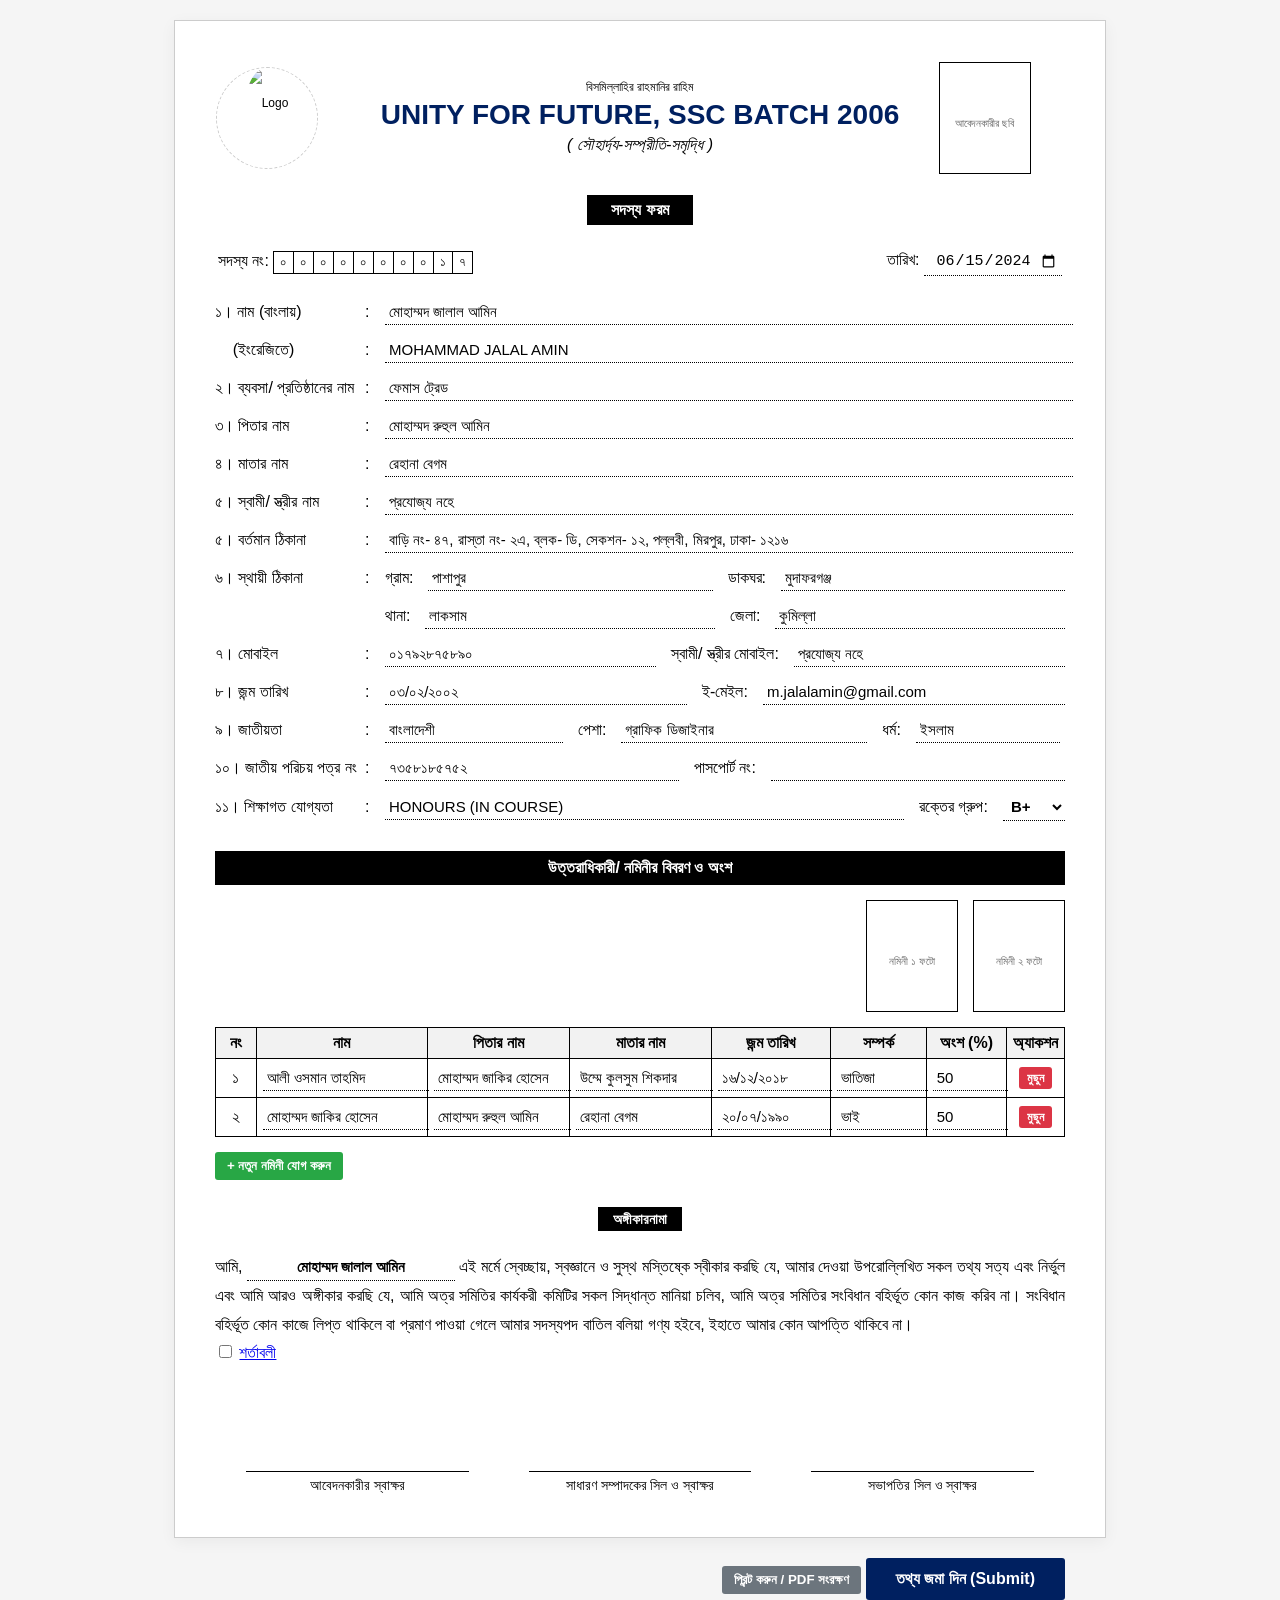
==== index.html @ dff91b2a "Image file Name update" ====
<!DOCTYPE html>
<html lang="bn">
<head>
    <meta charset="UTF-8">
    <meta name="viewport" content="width=device-width, initial-scale=1.0">
    <title>Membership Form - UNITY FOR FUTURE, SSC BATCH 2006</title>
    <style>
        :root {
            --primary-color: #002060;
            --border-color: #000;
        }
        body {
            font-family: 'Segoe UI', Arial, sans-serif;
            margin: 0;
            padding: 20px;
            background-color: #f5f5f5;
        }
        .form-container {
            max-width: 850px;
            margin: 0 auto;
            background: #fff;
            border: 1px solid #ccc;
            padding: 40px;
            box-shadow: 0 4px 15px rgba(0,0,0,0.05);
        }
        .header-table {
            width: 100%;
            border-collapse: collapse;
        }
        .title-area {
            text-align: center;
        }
        .title-area h1 {
            color: var(--primary-color);
            margin: 5px 0;
            font-size: 28px;
        }
        .form-title-container {
            text-align: center;
            margin: 20px 0;
        }
        .form-title {
            background-color: #000;
            color: #fff;
            padding: 6px 24px;
            font-weight: bold;
            display: inline-block;
        }
        .meta-table {
            width: 100%;
            margin-bottom: 20px;
        }
        .digit-box {
            border: 1px solid #000;
            padding: 3px 6px;
            margin-right: -1px;
            display: inline-block;
            font-family: monospace;
        }
        .form-grid {
            display: grid;
            grid-template-columns: 150px 20px 1fr;
            gap: 12px 0;
            align-items: center;
            margin-bottom: 20px;
        }
        .form-grid.sub-row {
            grid-template-columns: 1fr;
        }
        .inline-group {
            display: flex;
            gap: 15px;
            align-items: center;
            width: 100%;
        }
        .inline-group label {
            white-space: nowrap;
        }
        input[type="text"], input[type="email"], input[type="date"], input[type="number"], select {
            width: 100%;
            border: none;
            border-bottom: 1px dotted #000;
            padding: 4px;
            background: transparent;
            font-size: 15px;
            outline: none;
        }
        input[type="text"]:focus {
            border-bottom-style: solid;
            background-color: #fafafa;
        }
        .section-divider {
            background-color: #000;
            color: #fff;
            text-align: center;
            font-weight: bold;
            padding: 8px;
            margin: 30px 0 15px 0;
        }
        .photo-upload-container {
            display: flex;
            justify-content: flex-end;
            gap: 15px;
            margin-bottom: 15px;
        }
        .photo-box-wrapper {
            position: relative;
            width: 90px;
            height: 110px;
            border: 1px solid #000;
            text-align: center;
            cursor: pointer;
            overflow: hidden;
        }
        .photo-box-wrapper img {
            width: 100%;
            height: 100%;
            object-fit: cover;
            display: none;
        }
        .photo-box-wrapper span {
            font-size: 11px;
            display: flex;
            align-items: center;
            justify-content: center;
            height: 100%;
            padding: 5px;
            color: #666;
        }
        .photo-box-wrapper input[type="file"] {
            position: absolute;
            top: 0; left: 0; opacity: 0;
            width: 100%; height: 100%;
            cursor: pointer;
        }
        .nominee-table {
            width: 100%;
            border-collapse: collapse;
            margin-bottom: 15px;
        }
        .nominee-table th, .nominee-table td {
            border: 1px solid #000;
            padding: 6px;
            text-align: center;
        }
        .nominee-table th { background-color: #f2f2f2; }
        .btn {
            background-color: #28a745;
            color: white;
            border: none;
            padding: 6px 12px;
            cursor: pointer;
            font-weight: bold;
            border-radius: 3px;
        }
        .btn-danger { background-color: #dc3545; padding: 4px 8px; font-size: 12px;}
        .declaration-box {
            text-align: justify;
            line-height: 1.8;
            margin: 25px 0 60px 0;
        }
        .signature-table {
            width: 100%;
        }
        .signature-table td {
            width: 33.33%;
            text-align: center;
            font-size: 14px;
        }
        .sig-line {
            border-top: 1px solid #000;
            width: 80%;
            margin: 40px auto 5px auto;
        }
        
        /* Form Action Panel styling */
        .actions-panel {
            max-width: 850px;
            margin: 20px auto 0 auto;
            text-align: right;
        }
        .btn-submit {
            background-color: var(--primary-color);
            padding: 12px 30px;
            font-size: 16px;
        }

        /* PRINT STYLES - Crucial for clean hardcopies */
        @media print {
            body { background: #fff; padding: 0; }
            .form-container { border: none; box-shadow: none; padding: 0; }
            .btn, .actions-panel, .btn-danger { display: none !important; }
            .nominee-table th:last-child, .nominee-table td:last-child { 
                display: none; /* Hides action columns during print */
            }
            input::placeholder { color: transparent; }
        }
    </style>
</head>
<body>

<form id="associationForm" onsubmit="return validateForm(event)">
    <div class="form-container">
        <table class="header-table">
            <tr>
                <td style="width:15%">
                    <div style="width: 100px; height: 100px; border-radius: 50%; border: 1px dashed #ccc; text-align: center; line-height: 70px; font-size: 12px;">
						<img style="width:100%; height:100%; border-radius:50%;" alt="Logo" src="https://github.com/whoisjakir/UFF-SSC-BATCH-2006/blob/gh-pages/image/logo.png" />
					</div>
                </td>
                <td class="title-area">
                    <div style="font-size: 12px;">বিসমিল্লাহির রাহমানির রাহিম</div>
                    <h1>UNITY FOR FUTURE, SSC BATCH 2006</h1>
                    <p style="margin:2px 0; font-style:italic;">( সৌহার্দ্য-সম্প্রীতি-সমৃদ্ধি )</p>
                </td>
                <td style="width:15%; text-align:right;">
                    <div class="photo-box-wrapper">
                        <span>আবেদনকারীর ছবি</span>
                        <img id="applicantPreview">
                        <input type="file" accept="image/*" onchange="previewImage(this, 'applicantPreview')">
                    </div>
                </td>
            </tr>
        </table>

        <div class="form-title-container"><div class="form-title">সদস্য ফরম</div></div>

        <table class="meta-table">
            <tr>
                <td>
                    সদস্য নং: 
                    <span class="digit-box">০</span><span class="digit-box">০</span><span class="digit-box">০</span><span class="digit-box">০</span><span class="digit-box">০</span><span class="digit-box">০</span><span class="digit-box">০</span><span class="digit-box">০</span><span class="digit-box">১</span><span class="digit-box">৭</span>
                </td>
                <td style="text-align: right;">
                    তারিখ: <input type="date" value="2024-06-15" style="width:130px; text-align:center;">
                </td>
            </tr>
        </table>

        <div class="form-grid">
            <div>১। নাম (বাংলায়)</div><div>:</div><div><input type="text" value="মোহাম্মদ জালাল আমিন"></div>
            <div>&nbsp;&nbsp;&nbsp;&nbsp;(ইংরেজিতে)</div><div>:</div><div><input type="text" value="MOHAMMAD JALAL AMIN" style="text-transform: uppercase;"></div>
            <div>২। ব্যবসা/ প্রতিষ্ঠানের নাম</div><div>:</div><div><input type="text" value="ফেমাস ট্রেড"></div>
            <div>৩। পিতার নাম</div><div>:</div><div><input type="text" value="মোহাম্মদ রুহুল আমিন"></div>
            <div>৪। মাতার নাম</div><div>:</div><div><input type="text" value="রেহানা বেগম"></div>
            <div>৫। স্বামী/ স্ত্রীর নাম</div><div>:</div><div><input type="text" value="প্রযোজ্য নহে"></div>
            <div>৫। বর্তমান ঠিকানা</div><div>:</div><div><input type="text" value="বাড়ি নং- ৪৭, রাস্তা নং- ২এ, ব্লক- ডি, সেকশন- ১২, পল্লবী, মিরপুর, ঢাকা- ১২১৬"></div>
            
            <div>৬। স্থায়ী ঠিকানা</div><div>:</div>
            <div class="inline-group">
                <label>গ্রাম:</label><input type="text" value="পাশাপুর">
                <label>ডাকঘর:</label><input type="text" value="মুদাফরগঞ্জ">
            </div>
            <div></div><div></div>
            <div class="inline-group">
                <label>থানা:</label><input type="text" value="লাকসাম">
                <label>জেলা:</label><input type="text" value="কুমিল্লা">
            </div>

            <div>৭। মোবাইল</div><div>:</div>
            <div class="inline-group">
                <input type="text" value="০১৭৯২৮৭৫৮৯০">
                <label style="white-space:nowrap;">স্বামী/ স্ত্রীর মোবাইল:</label><input type="text" value="প্রযোজ্য নহে">
            </div>

            <div>৮। জন্ম তারিখ</div><div>:</div>
            <div class="inline-group">
                <input type="text" value="০৩/০২/২০০২">
                <label>ই-মেইল:</label><input type="email" value="m.jalalamin@gmail.com">
            </div>

            <div>৯। জাতীয়তা</div><div>:</div>
            <div class="inline-group">
                <input type="text" value="বাংলাদেশী" style="width:25%">
                <label>পেশা:</label><input type="text" value="গ্রাফিক ডিজাইনার" style="width:35%">
                <label>ধর্ম:</label><input type="text" value="ইসলাম" style="width:20%">
            </div>

            <div>১০। জাতীয় পরিচয় পত্র নং</div><div>:</div>
            <div class="inline-group">
                <input type="text" value="৭৩৫৮১৮৫৭৫২">
                <label>পাসপোর্ট নং:</label><input type="text">
            </div>

            <div>১১। শিক্ষাগত যোগ্যতা</div><div>:</div>
            <div class="inline-group">
                <input type="text" value="HONOURS (IN COURSE)">
                <label style="white-space:nowrap;">রক্তের গ্রুপ:</label>
                <select style="width:80px; font-weight:bold;">
                    <option>B+</option>
                    <option>A+</option>
                    <option>A-</option>
                    <option>B-</option>
                    <option>O+</option>
                    <option>O-</option>
                    <option>AB+</option>
                    <option>AB-</option>
                </select>
            </div>
        </div>

        <div class="section-divider">উত্তরাধিকারী/ নমিনীর বিবরণ ও অংশ</div>

        <div class="photo-upload-container" id="nomineePhotoContainer">
            <div class="photo-box-wrapper" id="p-box-0">
                <span>নমিনী ১ ফটো</span>
                <img id="nomImg-0">
                <input type="file" accept="image/*" onchange="previewImage(this, 'nomImg-0')">
            </div>
            <div class="photo-box-wrapper" id="p-box-1">
                <span>নমিনী ২ ফটো</span>
                <img id="nomImg-1">
                <input type="file" accept="image/*" onchange="previewImage(this, 'nomImg-1')">
            </div>
        </div>

        <table class="nominee-table" id="nomineeTable">
            <thead>
                <tr>
                    <th style="width: 5%">নং</th>
                    <th style="width: 22%">নাম</th>
                    <th style="width: 18%">পিতার নাম</th>
                    <th style="width: 18%">মাতার নাম</th>
                    <th style="width: 15%">জন্ম তারিখ</th>
                    <th style="width: 12%">সম্পর্ক</th>
                    <th style="width: 10%">অংশ (%)</th>
                    <th class="actions-panel-cell" style="width: 5%">অ্যাকশন</th>
                </tr>
            </thead>
            <tbody id="nomineeTableBody">
                <tr>
                    <td>১</td>
                    <td><input type="text" value="আলী ওসমান তাহমিদ"></td>
                    <td><input type="text" value="মোহাম্মদ জাকির হোসেন"></td>
                    <td><input type="text" value="উম্মে কুলসুম শিকদার"></td>
                    <td><input type="text" value="১৬/১২/২০১৮"></td>
                    <td><input type="text" value="ভাতিজা"></td>
                    <td><input type="number" class="share-input" value="50" min="1" max="100"></td>
                    <td><button type="button" class="btn btn-danger" onclick="deleteRow(this, 0)">মুছুন</button></td>
                </tr>
                <tr>
                    <td>২</td>
                    <td><input type="text" value="মোহাম্মদ জাকির হোসেন"></td>
                    <td><input type="text" value="মোহাম্মদ রুহুল আমিন"></td>
                    <td><input type="text" value="রেহানা বেগম"></td>
                    <td><input type="text" value="২০/০৭/১৯৯০"></td>
                    <td><input type="text" value="ভাই"></td>
                    <td><input type="number" class="share-input" value="50" min="1" max="100"></td>
                    <td><button type="button" class="btn btn-danger" onclick="deleteRow(this, 1)">মুছুন</button></td>
                </tr>
            </tbody>
        </table>
        
        <button type="button" class="btn" onclick="addNomineeRow()">+ নতুন নমিনী যোগ করুন</button>

        <div style="text-align: center; margin: 30px 0 10px 0;">
            <span style="background-color: #000; color: #fff; padding: 4px 15px; font-weight: bold; font-size: 14px;">অঙ্গীকারনামা</span>
        </div>
        
        <div class="declaration-box">
            আমি, <input type="text" id="declarantName" value="মোহাম্মদ জালাল আমিন" style="width:200px; font-weight:bold; text-align:center;"> এই মর্মে স্বেচ্ছায়, স্বজ্ঞানে ও সুস্থ মস্তিষ্কে স্বীকার করছি যে, আমার দেওয়া উপরোল্লিখিত সকল তথ্য সত্য এবং নির্ভুল এবং আমি আরও অঙ্গীকার করছি যে, আমি অত্র সমিতির কার্যকরী কমিটির সকল সিদ্ধান্ত মানিয়া চলিব, আমি অত্র সমিতির সংবিধান বহির্ভূত কোন কাজ করিব না। সংবিধান বহির্ভূত কোন কাজে লিপ্ত থাকিলে বা প্রমাণ পাওয়া গেলে আমার সদস্যপদ বাতিল বলিয়া গণ্য হইবে, ইহাতে আমার কোন আপত্তি থাকিবে না। <br/>
			<input type="checkbox" id="vehicle1" name="vehicle1" value="Bike">
			<label for="vehicle1"><a href="terms_and_conditions.html" target="_blank"> শর্তাবলী</a></label>
        </div>

        <table class="signature-table">
            <tr>
                <td>
                    <div class="sig-line"></div>
                    আবেদনকারীর স্বাক্ষর
                </td>
                <td>
                    <div class="sig-line"></div>
                    সাধারণ সম্পাদকের সিল ও স্বাক্ষর
                </td>
                <td>
                    <div class="sig-line"></div>
                    সভাপতির সিল ও স্বাক্ষর
                </td>
            </tr>
        </table>
    </div>

    <div class="actions-panel">
        <button type="button" class="btn" style="background:#6c757d;" onclick="window.print()">প্রিন্ট করুন / PDF সংরক্ষণ</button>
        <button type="submit" class="btn btn-submit">তথ্য জমা দিন (Submit)</button>
    </div>
</form>

<script>
    let nomineeCount = 2;

    // Image Upload Real-time Preview feature
    function previewImage(input, previewId) {
        const file = input.files[0];
        if (file) {
            const reader = new FileReader();
            reader.onload = function(e) {
                const img = document.getElementById(previewId);
                const span = input.parentElement.querySelector('span');
                img.src = e.target.result;
                img.style.display = 'block';
                if(span) span.style.display = 'none';
            }
            reader.readAsDataURL(file);
        }
    }

    // Dynamic addition of operational elements
    function addNomineeRow() {
        nomineeCount++;
        const index = nomineeCount - 1;
        
        // 1. Add table row entries
        const tbody = document.getElementById('nomineeTableBody');
        const tr = document.createElement('tr');
        tr.innerHTML = `
            <td>${nomineeCount}</td>
            <td><input type="text" placeholder="নাম"></td>
            <td><input type="text" placeholder="পিতার নাম"></td>
            <td><input type="text" placeholder="মাতার নাম"></td>
            <td><input type="text" placeholder="দিন/মাস/বছর"></td>
            <td><input type="text" placeholder="সম্পর্ক"></td>
            <td><input type="number" class="share-input" value="0" min="1" max="100"></td>
            <td><button type="button" class="btn btn-danger" onclick="deleteRow(this, ${index})">মুছুন</button></td>
        `;
        tbody.appendChild(tr);

        // 2. Add structural Photo Slot concurrently
        const photoContainer = document.getElementById('nomineePhotoContainer');
        const pBox = document.createElement('div');
        pBox.className = 'photo-box-wrapper';
        pBox.id = `p-box-${index}`;
        pBox.innerHTML = `
            <span>নমিনী ${nomineeCount} ফটো</span>
            <img id="nomImg-${index}">
            <input type="file" accept="image/*" onchange="previewImage(this, 'nomImg-${index}')">
        `;
        photoContainer.appendChild(pBox);
        reindexRows();
    }

    // Row deletion configuration
    function deleteRow(btn, index) {
        const row = btn.closest('tr');
        row.remove();
        
        const pBox = document.getElementById(`p-box-${index}`);
        if(pBox) pBox.remove();
        
        reindexRows();
    }

    // Re-indexing sequence counters to adjust dynamic layouts smoothly
    function reindexRows() {
        const rows = document.querySelectorAll('#nomineeTableBody tr');
        nomineeCount = rows.length;
        
        rows.forEach((row, i) => {
            row.cells[0].innerText = (i + 1);
            // Re-sync label tags inside photo blocks safely 
            const existingPBox = document.querySelectorAll('#nomineePhotoContainer .photo-box-wrapper')[i];
            if(existingPBox && existingPBox.querySelector('span')) {
                const imgVisible = existingPBox.querySelector('img').style.display === 'block';
                if(!imgVisible) {
                    existingPBox.querySelector('span').innerText = `নমিনী ${i + 1} ফটো`;
                }
            }
        });
    }

    // Total share volume assertion handling logic
    function validateForm(e) {
        e.preventDefault();
        const shareInputs = document.querySelectorAll('.share-input');
        let totalShare = 0;
        
        shareInputs.forEach(input => {
            totalShare += parseFloat(input.value || 0);
        });

        if (totalShare !== 100) {
            alert(`ভুল হিসাব! নমিনীদের মোট অংশের পরিমাণ ১০০% হতে হবে। আপনার বর্তমান ইনপুট মোট: ${totalShare}%`);
            return false;
        }

        alert("সফলভাবে ফর্ম যাচাই করা হয়েছে! আপনার ডাটাবেজ প্রসেসিং এর জন্য প্রস্তুত।");
        return true;
    }
</script>

</body>
</html>
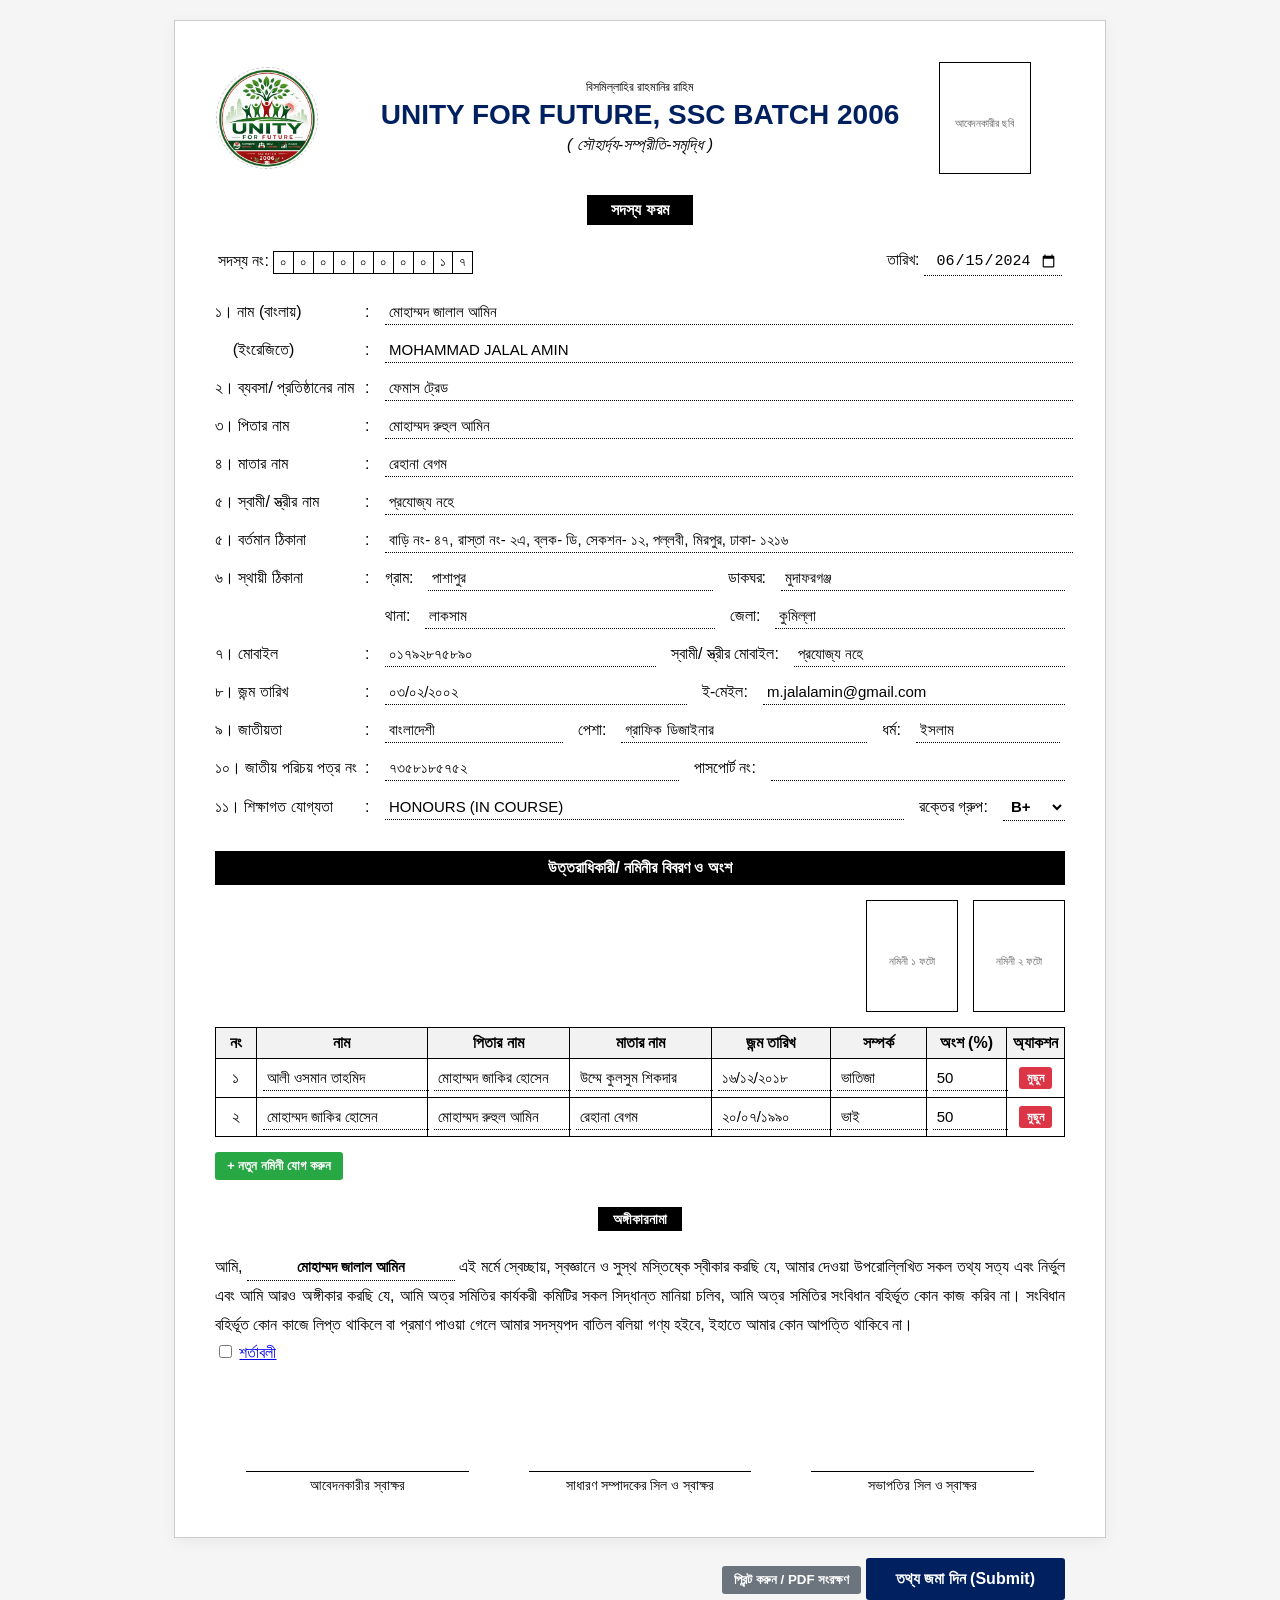
==== commit 57b92dfd: "Image file Name update" ====
--- a/index.html
+++ b/index.html
@@ -205,7 +205,7 @@
             <tr>
                 <td style="width:15%">
                     <div style="width: 100px; height: 100px; border-radius: 50%; border: 1px dashed #ccc; text-align: center; line-height: 70px; font-size: 12px;">
-						<img style="width:100%; height:100%; border-radius:50%;" alt="Logo" src="https://github.com/whoisjakir/UFF-SSC-BATCH-2006/blob/gh-pages/image/logo.png" />
+						<img style="width:100%; height:100%; border-radius:50%;" alt="Logo" src="/image/logo.png" />
 					</div>
                 </td>
                 <td class="title-area">
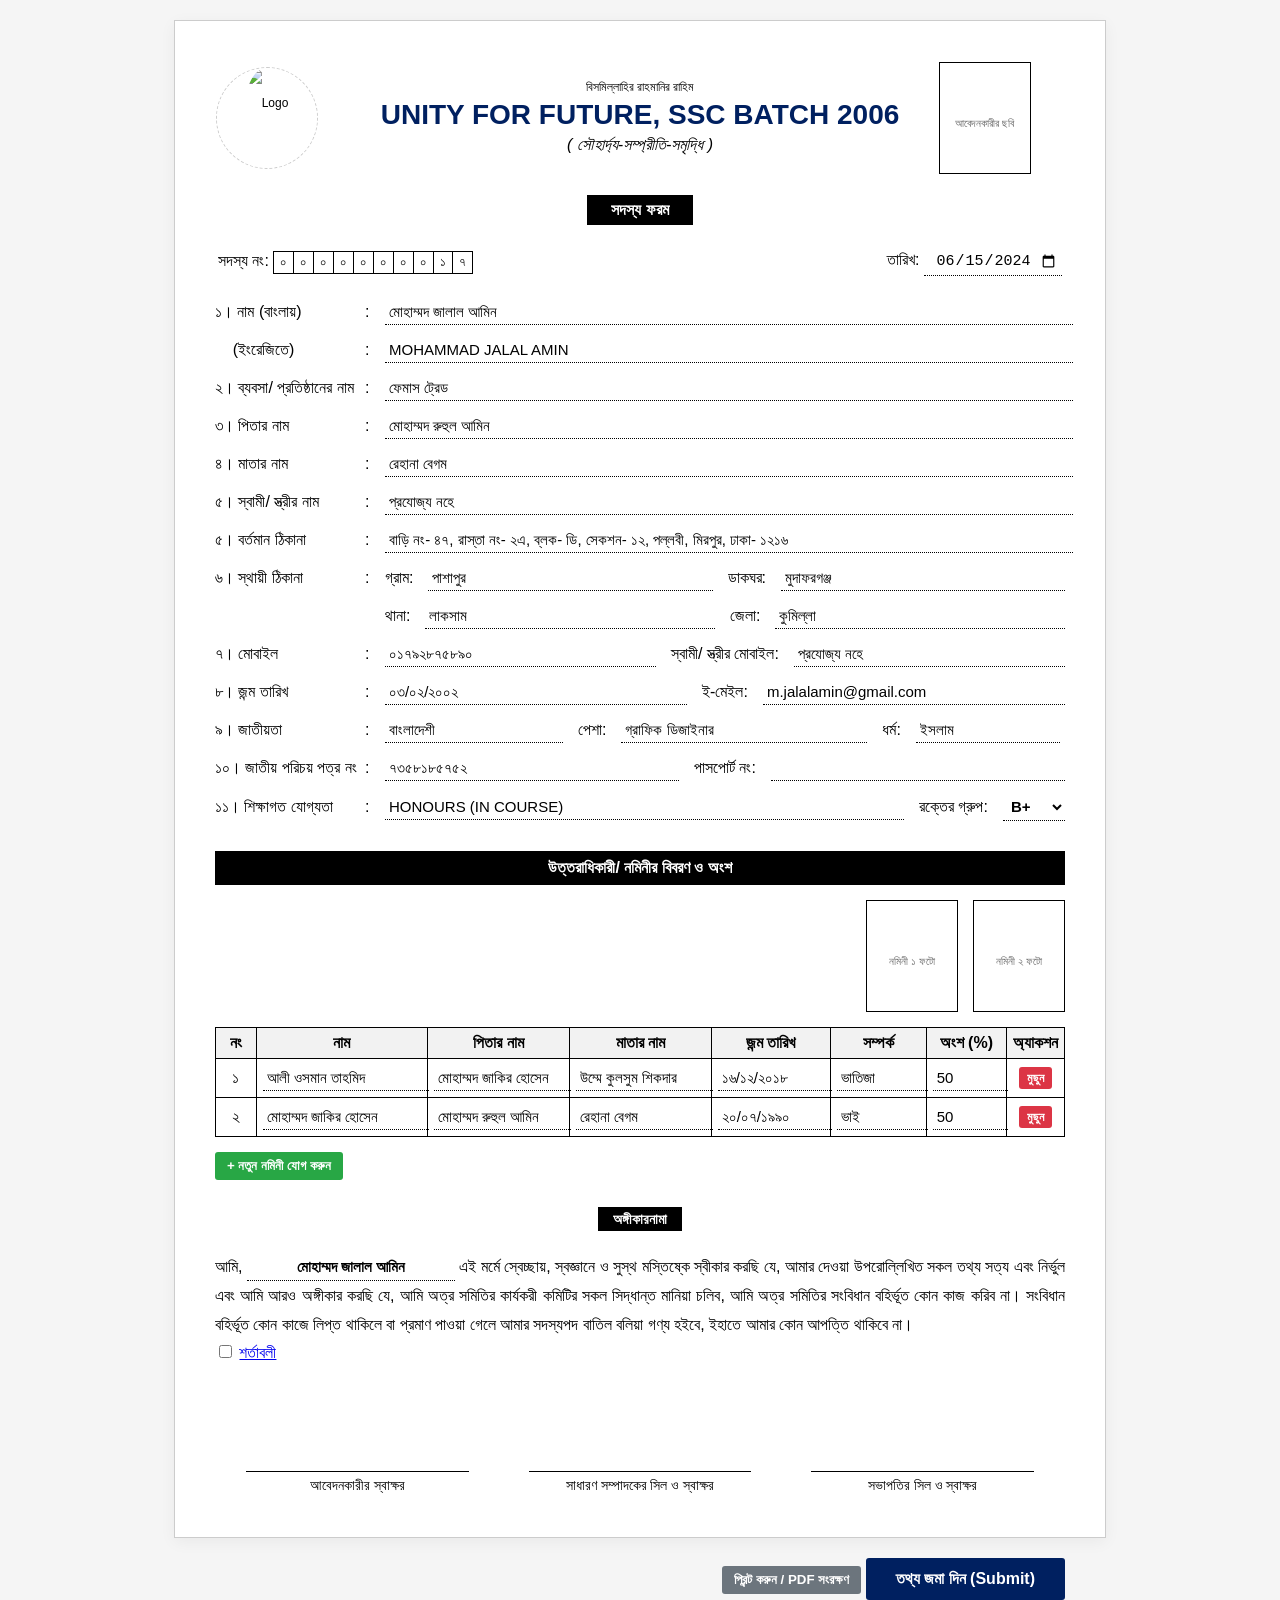
==== commit 68a2e789: "Image file Name update" ====
--- a/index.html
+++ b/index.html
@@ -205,7 +205,7 @@
             <tr>
                 <td style="width:15%">
                     <div style="width: 100px; height: 100px; border-radius: 50%; border: 1px dashed #ccc; text-align: center; line-height: 70px; font-size: 12px;">
-						<img style="width:100%; height:100%; border-radius:50%;" alt="Logo" src="/image/logo.png" />
+						<img style="width:100%; height:100%; border-radius:50%;" alt="Logo" src="https://raw.githubusercontent.com/whoisjakir/UFF-SSC-BATCH-2006/refs/heads/gh-pages/image/logo.png" />
 					</div>
                 </td>
                 <td class="title-area">
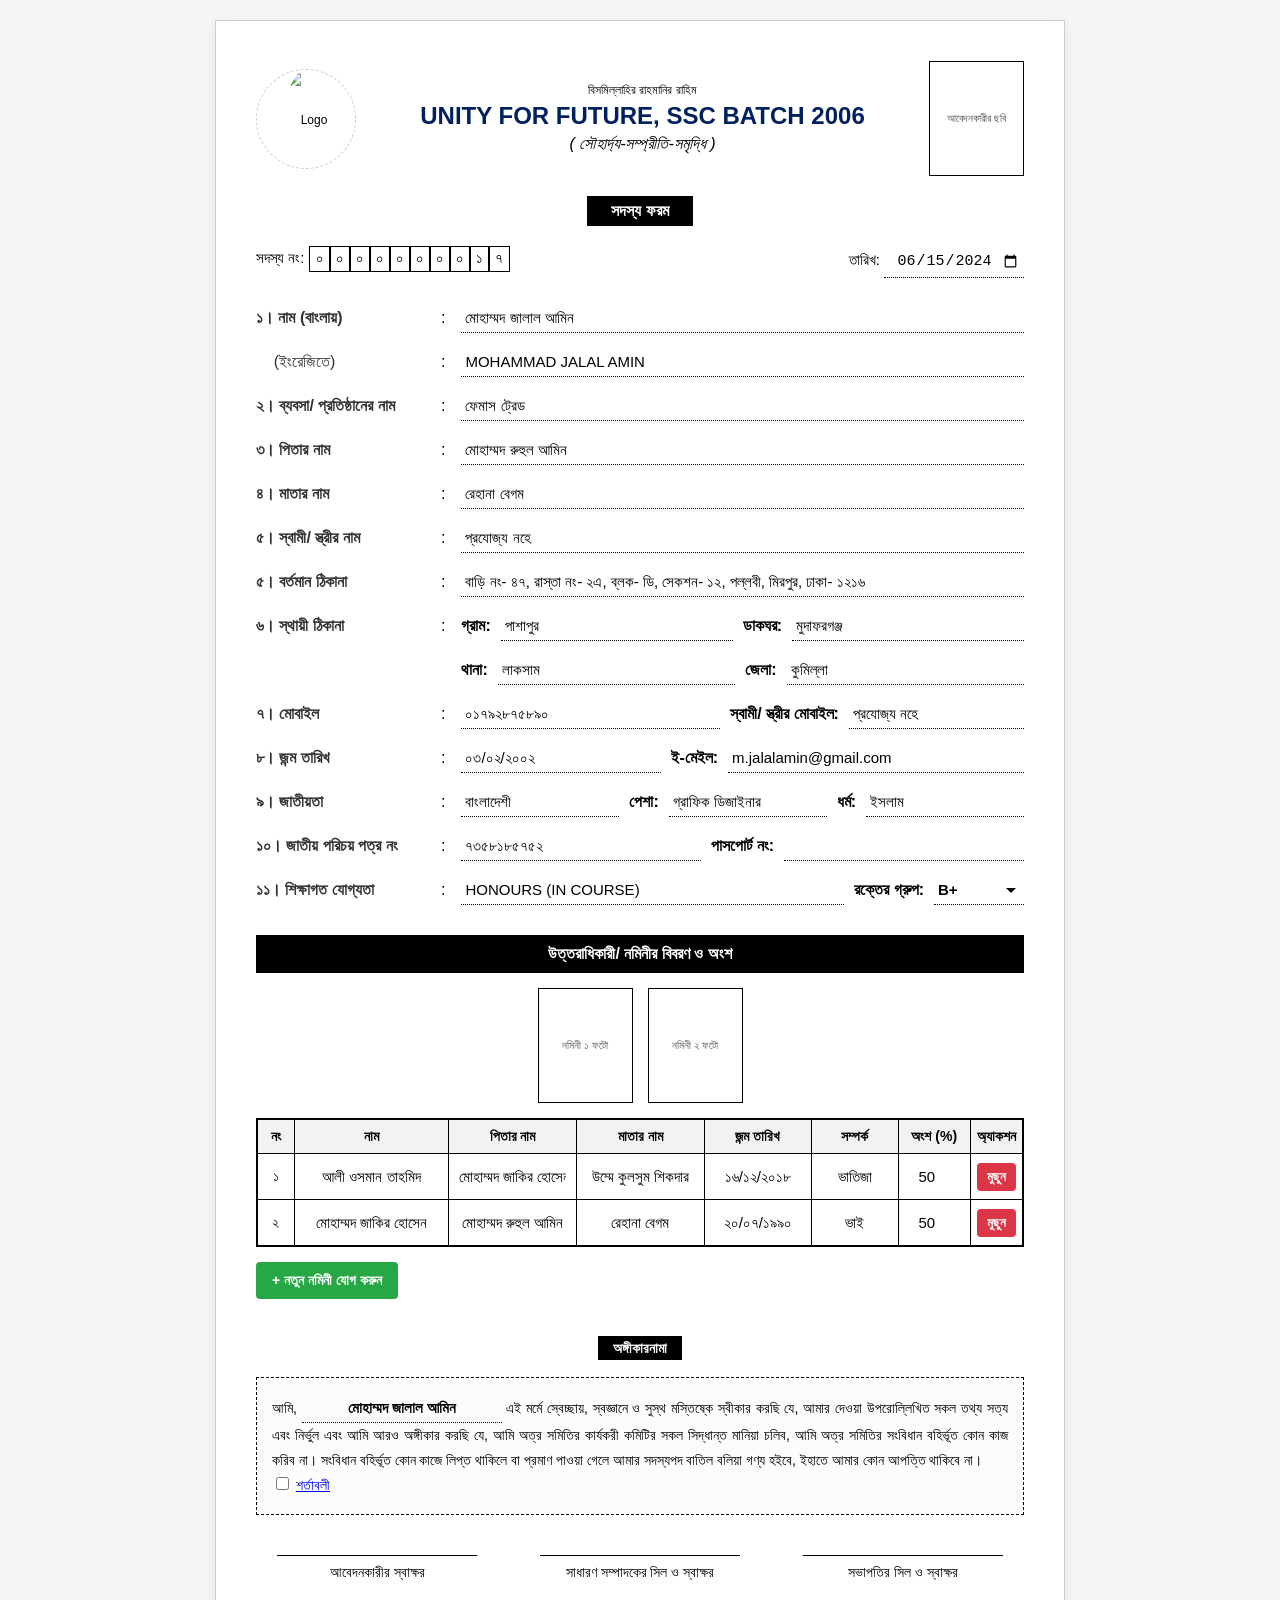
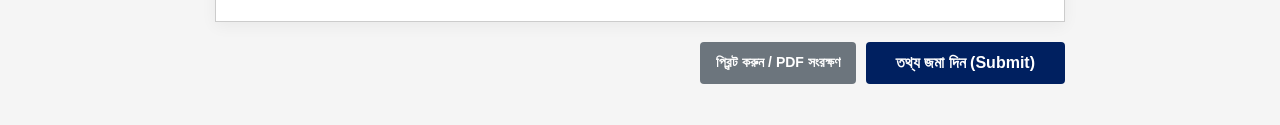
==== commit 7c94c0b3: "Update print statement from 'Hello' to 'Goodbye'" ====
--- a/index.html
+++ b/index.html
@@ -4,298 +4,148 @@
     <meta charset="UTF-8">
     <meta name="viewport" content="width=device-width, initial-scale=1.0">
     <title>Membership Form - UNITY FOR FUTURE, SSC BATCH 2006</title>
-    <style>
-        :root {
-            --primary-color: #002060;
-            --border-color: #000;
-        }
-        body {
-            font-family: 'Segoe UI', Arial, sans-serif;
-            margin: 0;
-            padding: 20px;
-            background-color: #f5f5f5;
-        }
-        .form-container {
-            max-width: 850px;
-            margin: 0 auto;
-            background: #fff;
-            border: 1px solid #ccc;
-            padding: 40px;
-            box-shadow: 0 4px 15px rgba(0,0,0,0.05);
-        }
-        .header-table {
-            width: 100%;
-            border-collapse: collapse;
-        }
-        .title-area {
-            text-align: center;
-        }
-        .title-area h1 {
-            color: var(--primary-color);
-            margin: 5px 0;
-            font-size: 28px;
-        }
-        .form-title-container {
-            text-align: center;
-            margin: 20px 0;
-        }
-        .form-title {
-            background-color: #000;
-            color: #fff;
-            padding: 6px 24px;
-            font-weight: bold;
-            display: inline-block;
-        }
-        .meta-table {
-            width: 100%;
-            margin-bottom: 20px;
-        }
-        .digit-box {
-            border: 1px solid #000;
-            padding: 3px 6px;
-            margin-right: -1px;
-            display: inline-block;
-            font-family: monospace;
-        }
-        .form-grid {
-            display: grid;
-            grid-template-columns: 150px 20px 1fr;
-            gap: 12px 0;
-            align-items: center;
-            margin-bottom: 20px;
-        }
-        .form-grid.sub-row {
-            grid-template-columns: 1fr;
-        }
-        .inline-group {
-            display: flex;
-            gap: 15px;
-            align-items: center;
-            width: 100%;
-        }
-        .inline-group label {
-            white-space: nowrap;
-        }
-        input[type="text"], input[type="email"], input[type="date"], input[type="number"], select {
-            width: 100%;
-            border: none;
-            border-bottom: 1px dotted #000;
-            padding: 4px;
-            background: transparent;
-            font-size: 15px;
-            outline: none;
-        }
-        input[type="text"]:focus {
-            border-bottom-style: solid;
-            background-color: #fafafa;
-        }
-        .section-divider {
-            background-color: #000;
-            color: #fff;
-            text-align: center;
-            font-weight: bold;
-            padding: 8px;
-            margin: 30px 0 15px 0;
-        }
-        .photo-upload-container {
-            display: flex;
-            justify-content: flex-end;
-            gap: 15px;
-            margin-bottom: 15px;
-        }
-        .photo-box-wrapper {
-            position: relative;
-            width: 90px;
-            height: 110px;
-            border: 1px solid #000;
-            text-align: center;
-            cursor: pointer;
-            overflow: hidden;
-        }
-        .photo-box-wrapper img {
-            width: 100%;
-            height: 100%;
-            object-fit: cover;
-            display: none;
-        }
-        .photo-box-wrapper span {
-            font-size: 11px;
-            display: flex;
-            align-items: center;
-            justify-content: center;
-            height: 100%;
-            padding: 5px;
-            color: #666;
-        }
-        .photo-box-wrapper input[type="file"] {
-            position: absolute;
-            top: 0; left: 0; opacity: 0;
-            width: 100%; height: 100%;
-            cursor: pointer;
-        }
-        .nominee-table {
-            width: 100%;
-            border-collapse: collapse;
-            margin-bottom: 15px;
-        }
-        .nominee-table th, .nominee-table td {
-            border: 1px solid #000;
-            padding: 6px;
-            text-align: center;
-        }
-        .nominee-table th { background-color: #f2f2f2; }
-        .btn {
-            background-color: #28a745;
-            color: white;
-            border: none;
-            padding: 6px 12px;
-            cursor: pointer;
-            font-weight: bold;
-            border-radius: 3px;
-        }
-        .btn-danger { background-color: #dc3545; padding: 4px 8px; font-size: 12px;}
-        .declaration-box {
-            text-align: justify;
-            line-height: 1.8;
-            margin: 25px 0 60px 0;
-        }
-        .signature-table {
-            width: 100%;
-        }
-        .signature-table td {
-            width: 33.33%;
-            text-align: center;
-            font-size: 14px;
-        }
-        .sig-line {
-            border-top: 1px solid #000;
-            width: 80%;
-            margin: 40px auto 5px auto;
-        }
-        
-        /* Form Action Panel styling */
-        .actions-panel {
-            max-width: 850px;
-            margin: 20px auto 0 auto;
-            text-align: right;
-        }
-        .btn-submit {
-            background-color: var(--primary-color);
-            padding: 12px 30px;
-            font-size: 16px;
-        }
-
-        /* PRINT STYLES - Crucial for clean hardcopies */
-        @media print {
-            body { background: #fff; padding: 0; }
-            .form-container { border: none; box-shadow: none; padding: 0; }
-            .btn, .actions-panel, .btn-danger { display: none !important; }
-            .nominee-table th:last-child, .nominee-table td:last-child { 
-                display: none; /* Hides action columns during print */
-            }
-            input::placeholder { color: transparent; }
-        }
-    </style>
+	<link rel="stylesheet" href="css/style.css">
 </head>
 <body>
 
 <form id="associationForm" onsubmit="return validateForm(event)">
     <div class="form-container">
-        <table class="header-table">
-            <tr>
-                <td style="width:15%">
-                    <div style="width: 100px; height: 100px; border-radius: 50%; border: 1px dashed #ccc; text-align: center; line-height: 70px; font-size: 12px;">
-						<img style="width:100%; height:100%; border-radius:50%;" alt="Logo" src="https://raw.githubusercontent.com/whoisjakir/UFF-SSC-BATCH-2006/refs/heads/gh-pages/image/logo.png" />
-					</div>
-                </td>
-                <td class="title-area">
-                    <div style="font-size: 12px;">বিসমিল্লাহির রাহমানির রাহিম</div>
-                    <h1>UNITY FOR FUTURE, SSC BATCH 2006</h1>
-                    <p style="margin:2px 0; font-style:italic;">( সৌহার্দ্য-সম্প্রীতি-সমৃদ্ধি )</p>
-                </td>
-                <td style="width:15%; text-align:right;">
-                    <div class="photo-box-wrapper">
-                        <span>আবেদনকারীর ছবি</span>
-                        <img id="applicantPreview">
-                        <input type="file" accept="image/*" onchange="previewImage(this, 'applicantPreview')">
-                    </div>
-                </td>
-            </tr>
-        </table>
+        
+        <div class="header-wrapper">
+            <div style="width: 100px; height: 100px; border-radius: 50%; border: 1px dashed #ccc; text-align: center; line-height: 100px; font-size: 12px; margin: 0 auto;">
+				<img style="width:100%; height:100%; border-radius:50%;" alt="Logo" src="Image/logo.png" />
+			</div>
+            <div class="title-area">
+                <div style="font-size: 12px;">বিসমিল্লাহির রাহমানির রাহিম</div>
+                <h1>UNITY FOR FUTURE, SSC BATCH 2006</h1>
+                <p style="margin:2px 0; font-style:italic;">( সৌহার্দ্য-সম্প্রীতি-সমৃদ্ধি )</p>
+            </div>
+            <div class="photo-box-wrapper" style="margin: 0 auto;">
+                <span>আবেদনকারীর ছবি</span>
+                <img id="applicantPreview">
+                <input type="file" accept="image/*" onchange="previewImage(this, 'applicantPreview')">
+            </div>
+        </div>
 
         <div class="form-title-container"><div class="form-title">সদস্য ফরম</div></div>
 
-        <table class="meta-table">
-            <tr>
-                <td>
-                    সদস্য নং: 
-                    <span class="digit-box">০</span><span class="digit-box">০</span><span class="digit-box">০</span><span class="digit-box">০</span><span class="digit-box">০</span><span class="digit-box">০</span><span class="digit-box">০</span><span class="digit-box">০</span><span class="digit-box">১</span><span class="digit-box">৭</span>
-                </td>
-                <td style="text-align: right;">
-                    তারিখ: <input type="date" value="2024-06-15" style="width:130px; text-align:center;">
-                </td>
-            </tr>
-        </table>
-
-        <div class="form-grid">
-            <div>১। নাম (বাংলায়)</div><div>:</div><div><input type="text" value="মোহাম্মদ জালাল আমিন"></div>
-            <div>&nbsp;&nbsp;&nbsp;&nbsp;(ইংরেজিতে)</div><div>:</div><div><input type="text" value="MOHAMMAD JALAL AMIN" style="text-transform: uppercase;"></div>
-            <div>২। ব্যবসা/ প্রতিষ্ঠানের নাম</div><div>:</div><div><input type="text" value="ফেমাস ট্রেড"></div>
-            <div>৩। পিতার নাম</div><div>:</div><div><input type="text" value="মোহাম্মদ রুহুল আমিন"></div>
-            <div>৪। মাতার নাম</div><div>:</div><div><input type="text" value="রেহানা বেগম"></div>
-            <div>৫। স্বামী/ স্ত্রীর নাম</div><div>:</div><div><input type="text" value="প্রযোজ্য নহে"></div>
-            <div>৫। বর্তমান ঠিকানা</div><div>:</div><div><input type="text" value="বাড়ি নং- ৪৭, রাস্তা নং- ২এ, ব্লক- ডি, সেকশন- ১২, পল্লবী, মিরপুর, ঢাকা- ১২১৬"></div>
-            
-            <div>৬। স্থায়ী ঠিকানা</div><div>:</div>
-            <div class="inline-group">
-                <label>গ্রাম:</label><input type="text" value="পাশাপুর">
-                <label>ডাকঘর:</label><input type="text" value="মুদাফরগঞ্জ">
-            </div>
-            <div></div><div></div>
-            <div class="inline-group">
-                <label>থানা:</label><input type="text" value="লাকসাম">
-                <label>জেলা:</label><input type="text" value="কুমিল্লা">
-            </div>
-
-            <div>৭। মোবাইল</div><div>:</div>
-            <div class="inline-group">
-                <input type="text" value="০১৭৯২৮৭৫৮৯০">
-                <label style="white-space:nowrap;">স্বামী/ স্ত্রীর মোবাইল:</label><input type="text" value="প্রযোজ্য নহে">
-            </div>
-
-            <div>৮। জন্ম তারিখ</div><div>:</div>
-            <div class="inline-group">
-                <input type="text" value="০৩/০২/২০০২">
-                <label>ই-মেইল:</label><input type="email" value="m.jalalamin@gmail.com">
-            </div>
-
-            <div>৯। জাতীয়তা</div><div>:</div>
-            <div class="inline-group">
-                <input type="text" value="বাংলাদেশী" style="width:25%">
-                <label>পেশা:</label><input type="text" value="গ্রাফিক ডিজাইনার" style="width:35%">
-                <label>ধর্ম:</label><input type="text" value="ইসলাম" style="width:20%">
-            </div>
-
-            <div>১০। জাতীয় পরিচয় পত্র নং</div><div>:</div>
-            <div class="inline-group">
-                <input type="text" value="৭৩৫৮১৮৫৭৫২">
-                <label>পাসপোর্ট নং:</label><input type="text">
-            </div>
-
-            <div>১১। শিক্ষাগত যোগ্যতা</div><div>:</div>
-            <div class="inline-group">
-                <input type="text" value="HONOURS (IN COURSE)">
-                <label style="white-space:nowrap;">রক্তের গ্রুপ:</label>
-                <select style="width:80px; font-weight:bold;">
-                    <option>B+</option>
-                    <option>A+</option>
-                    <option>A-</option>
-                    <option>B-</option>
-                    <option>O+</option>
-                    <option>O-</option>
-                    <option>AB+</option>
-                    <option>AB-</option>
-                </select>
+        <div class="meta-row">
+            <div>
+                সদস্য নং: 
+                <span class="digit-box">০</span><span class="digit-box">০</span><span class="digit-box">০</span><span class="digit-box">০</span><span class="digit-box">০</span><span class="digit-box">০</span><span class="digit-box">০</span><span class="digit-box">০</span><span class="digit-box">১</span><span class="digit-box">৭</span>
+            </div>
+            <div>
+                তারিখ: <input type="date" value="2024-06-15" style="width:140px; text-align:center; display:inline-block;">
+            </div>
+        </div>
+
+        <div class="form-row">
+            <div class="form-label">১। নাম (বাংলায়)</div>
+            <div class="form-input-field"><span class="field-sep">:</span><input type="text" value="মোহাম্মদ জালাল আমিন"></div>
+        </div>
+        <div class="form-row">
+            <div class="form-label" style="font-weight: normal;">&nbsp;&nbsp;&nbsp;&nbsp;(ইংরেজিতে)</div>
+            <div class="form-input-field"><span class="field-sep">:</span><input type="text" value="MOHAMMAD JALAL AMIN" style="text-transform: uppercase;"></div>
+        </div>
+        <div class="form-row">
+            <div class="form-label">২। ব্যবসা/ প্রতিষ্ঠানের নাম</div>
+            <div class="form-input-field"><span class="field-sep">:</span><input type="text" value="ফেমাস ট্রেড"></div>
+        </div>
+        <div class="form-row">
+            <div class="form-label">৩। পিতার নাম</div>
+            <div class="form-input-field"><span class="field-sep">:</span><input type="text" value="মোহাম্মদ রুহুল আমিন"></div>
+        </div>
+        <div class="form-row">
+            <div class="form-label">৪। মাতার নাম</div>
+            <div class="form-input-field"><span class="field-sep">:</span><input type="text" value="রেহানা বেগম"></div>
+        </div>
+        <div class="form-row">
+            <div class="form-label">৫। স্বামী/ স্ত্রীর নাম</div>
+            <div class="form-input-field"><span class="field-sep">:</span><input type="text" value="প্রযোজ্য নহে"></div>
+        </div>
+        <div class="form-row">
+            <div class="form-label">৫। বর্তমান ঠিকানা</div>
+            <div class="form-input-field"><span class="field-sep">:</span><input type="text" value="বাড়ি নং- ৪৭, রাস্তা নং- ২এ, ব্লক- ডি, সেকশন- ১২, পল্লবী, মিরপুর, ঢাকা- ১২১৬"></div>
+        </div>
+        
+        <div class="form-row">
+            <div class="form-label">৬। স্থায়ী ঠিকানা</div>
+            <div class="form-input-field">
+                <span class="field-sep">:</span>
+                <div class="inline-flex-group">
+                    <label>গ্রাম:</label><input type="text" value="পাশাপুর">
+                    <label>ডাকঘর:</label><input type="text" value="মুদাফরগঞ্জ">
+                </div>
+            </div>
+        </div>
+        <div class="form-row">
+            <div class="form-label"></div>
+            <div class="form-input-field">
+                <span class="field-sep" style="visibility:hidden;">:</span>
+                <div class="inline-flex-group">
+                    <label>থানা:</label><input type="text" value="লাকসাম">
+                    <label>জেলা:</label><input type="text" value="কুমিল্লা">
+                </div>
+            </div>
+        </div>
+
+        <div class="form-row">
+            <div class="form-label">৭। মোবাইল</div>
+            <div class="form-input-field">
+                <span class="field-sep">:</span>
+                <div class="inline-flex-group">
+                    <input type="text" value="০১৭৯২৮৭৫৮৯০" style="flex:1.5;">
+                    <label>স্বামী/ স্ত্রীর মোবাইল:</label><input type="text" value="প্রযোজ্য নহে">
+                </div>
+            </div>
+        </div>
+
+        <div class="form-row">
+            <div class="form-label">৮। জন্ম তারিখ</div>
+            <div class="form-input-field">
+                <span class="field-sep">:</span>
+                <div class="inline-flex-group">
+                    <input type="text" value="০৩/০২/২০০২">
+                    <label>ই-মেইল:</label><input type="email" value="m.jalalamin@gmail.com" style="flex:1.5;">
+                </div>
+            </div>
+        </div>
+
+        <div class="form-row">
+            <div class="form-label">৯। জাতীয়তা</div>
+            <div class="form-input-field">
+                <span class="field-sep">:</span>
+                <div class="inline-flex-group">
+                    <input type="text" value="বাংলাদেশী">
+                    <label>পেশা:</label><input type="text" value="গ্রাফিক ডিজাইনার">
+                    <label>ধর্ম:</label><input type="text" value="ইসলাম" style="min-width:70px;">
+                </div>
+            </div>
+        </div>
+
+        <div class="form-row">
+            <div class="form-label">১০। জাতীয় পরিচয় পত্র নং</div>
+            <div class="form-input-field">
+                <span class="field-sep">:</span>
+                <div class="inline-flex-group">
+                    <input type="text" value="৭৩৫৮১৮৫৭৫২">
+                    <label>পাসপোর্ট নং:</label><input type="text">
+                </div>
+            </div>
+        </div>
+
+        <div class="form-row">
+            <div class="form-label">১১। শিক্ষাগত যোগ্যতা</div>
+            <div class="form-input-field">
+                <span class="field-sep">:</span>
+                <div class="inline-flex-group">
+                    <input type="text" value="HONOURS (IN COURSE)">
+                    <label>রক্তের গ্রুপ:</label>
+                    <select style="width:90px; font-weight:bold;">
+                        <option>B+</option> <option>A+</option> <option>A-</option> <option>B-</option>
+                        <option>O+</option> <option>O-</option> <option>AB+</option> <option>AB-</option>
+                    </select>
+                </div>
             </div>
         </div>
 
@@ -314,46 +164,48 @@
             </div>
         </div>
 
-        <table class="nominee-table" id="nomineeTable">
-            <thead>
-                <tr>
-                    <th style="width: 5%">নং</th>
-                    <th style="width: 22%">নাম</th>
-                    <th style="width: 18%">পিতার নাম</th>
-                    <th style="width: 18%">মাতার নাম</th>
-                    <th style="width: 15%">জন্ম তারিখ</th>
-                    <th style="width: 12%">সম্পর্ক</th>
-                    <th style="width: 10%">অংশ (%)</th>
-                    <th class="actions-panel-cell" style="width: 5%">অ্যাকশন</th>
-                </tr>
-            </thead>
-            <tbody id="nomineeTableBody">
-                <tr>
-                    <td>১</td>
-                    <td><input type="text" value="আলী ওসমান তাহমিদ"></td>
-                    <td><input type="text" value="মোহাম্মদ জাকির হোসেন"></td>
-                    <td><input type="text" value="উম্মে কুলসুম শিকদার"></td>
-                    <td><input type="text" value="১৬/১২/২০১৮"></td>
-                    <td><input type="text" value="ভাতিজা"></td>
-                    <td><input type="number" class="share-input" value="50" min="1" max="100"></td>
-                    <td><button type="button" class="btn btn-danger" onclick="deleteRow(this, 0)">মুছুন</button></td>
-                </tr>
-                <tr>
-                    <td>২</td>
-                    <td><input type="text" value="মোহাম্মদ জাকির হোসেন"></td>
-                    <td><input type="text" value="মোহাম্মদ রুহুল আমিন"></td>
-                    <td><input type="text" value="রেহানা বেগম"></td>
-                    <td><input type="text" value="২০/০৭/১৯৯০"></td>
-                    <td><input type="text" value="ভাই"></td>
-                    <td><input type="number" class="share-input" value="50" min="1" max="100"></td>
-                    <td><button type="button" class="btn btn-danger" onclick="deleteRow(this, 1)">মুছুন</button></td>
-                </tr>
-            </tbody>
-        </table>
-        
-        <button type="button" class="btn" onclick="addNomineeRow()">+ নতুন নমিনী যোগ করুন</button>
-
-        <div style="text-align: center; margin: 30px 0 10px 0;">
+        <div class="table-responsive">
+            <table class="nominee-table" id="nomineeTable">
+                <thead>
+                    <tr>
+                        <th style="width: 5%">নং</th>
+                        <th style="width: 22%">নাম</th>
+                        <th style="width: 18%">পিতার নাম</th>
+                        <th style="width: 18%">মাতার নাম</th>
+                        <th style="width: 15%">জন্ম তারিখ</th>
+                        <th style="width: 12%">সম্পর্ক</th>
+                        <th style="width: 10%">অংশ (%)</th>
+                        <th class="actions-panel-cell" style="width: 5%">অ্যাকশন</th>
+                    </tr>
+                </thead>
+                <tbody id="nomineeTableBody">
+                    <tr>
+                        <td>১</td>
+                        <td><input type="text" value="আলী ওসমান তাহমিদ"></td>
+                        <td><input type="text" value="মোহাম্মদ জাকির হোসেন"></td>
+                        <td><input type="text" value="উম্মে কুলসুম শিকদার"></td>
+                        <td><input type="text" value="১৬/১২/২০১৮"></td>
+                        <td><input type="text" value="ভাতিজা"></td>
+                        <td><input type="number" class="share-input" value="50" min="1" max="100"></td>
+                        <td class="actions-panel-cell"><button type="button" class="btn btn-danger" onclick="deleteRow(this, 0)">মুছুন</button></td>
+                    </tr>
+                    <tr>
+                        <td>২</td>
+                        <td><input type="text" value="মোহাম্মদ জাকির হোসেন"></td>
+                        <td><input type="text" value="মোহাম্মদ রুহুল আমিন"></td>
+                        <td><input type="text" value="রেহানা বেগম"></td>
+                        <td><input type="text" value="২০/০৭/১৯৯০"></td>
+                        <td><input type="text" value="ভাই"></td>
+                        <td><input type="number" class="share-input" value="50" min="1" max="100"></td>
+                        <td class="actions-panel-cell"><button type="button" class="btn btn-danger" onclick="deleteRow(this, 1)">মুছুন</button></td>
+                    </tr>
+                </tbody>
+            </table>
+        </div>
+        
+        <button type="button" class="btn" style="margin-bottom:20px;" onclick="addNomineeRow()">+ নতুন নমিনী যোগ করুন</button>
+
+        <div style="text-align: center; margin: 20px 0 10px 0;">
             <span style="background-color: #000; color: #fff; padding: 4px 15px; font-weight: bold; font-size: 14px;">অঙ্গীকারনামা</span>
         </div>
         
@@ -363,22 +215,20 @@
 			<label for="vehicle1"><a href="terms_and_conditions.html" target="_blank"> শর্তাবলী</a></label>
         </div>
 
-        <table class="signature-table">
-            <tr>
-                <td>
-                    <div class="sig-line"></div>
-                    আবেদনকারীর স্বাক্ষর
-                </td>
-                <td>
-                    <div class="sig-line"></div>
-                    সাধারণ সম্পাদকের সিল ও স্বাক্ষর
-                </td>
-                <td>
-                    <div class="sig-line"></div>
-                    সভাপতির সিল ও স্বাক্ষর
-                </td>
-            </tr>
-        </table>
+        <div class="signature-container">
+            <div class="sig-block">
+                <div class="sig-line"></div>
+                আবেদনকারীর স্বাক্ষর
+            </div>
+            <div class="sig-block">
+                <div class="sig-line"></div>
+                সাধারণ সম্পাদকের সিল ও স্বাক্ষর
+            </div>
+            <div class="sig-block">
+                <div class="sig-line"></div>
+                সভাপতির সিল ও স্বাক্ষর
+            </div>
+        </div>
     </div>
 
     <div class="actions-panel">
@@ -387,107 +237,6 @@
     </div>
 </form>
 
-<script>
-    let nomineeCount = 2;
-
-    // Image Upload Real-time Preview feature
-    function previewImage(input, previewId) {
-        const file = input.files[0];
-        if (file) {
-            const reader = new FileReader();
-            reader.onload = function(e) {
-                const img = document.getElementById(previewId);
-                const span = input.parentElement.querySelector('span');
-                img.src = e.target.result;
-                img.style.display = 'block';
-                if(span) span.style.display = 'none';
-            }
-            reader.readAsDataURL(file);
-        }
-    }
-
-    // Dynamic addition of operational elements
-    function addNomineeRow() {
-        nomineeCount++;
-        const index = nomineeCount - 1;
-        
-        // 1. Add table row entries
-        const tbody = document.getElementById('nomineeTableBody');
-        const tr = document.createElement('tr');
-        tr.innerHTML = `
-            <td>${nomineeCount}</td>
-            <td><input type="text" placeholder="নাম"></td>
-            <td><input type="text" placeholder="পিতার নাম"></td>
-            <td><input type="text" placeholder="মাতার নাম"></td>
-            <td><input type="text" placeholder="দিন/মাস/বছর"></td>
-            <td><input type="text" placeholder="সম্পর্ক"></td>
-            <td><input type="number" class="share-input" value="0" min="1" max="100"></td>
-            <td><button type="button" class="btn btn-danger" onclick="deleteRow(this, ${index})">মুছুন</button></td>
-        `;
-        tbody.appendChild(tr);
-
-        // 2. Add structural Photo Slot concurrently
-        const photoContainer = document.getElementById('nomineePhotoContainer');
-        const pBox = document.createElement('div');
-        pBox.className = 'photo-box-wrapper';
-        pBox.id = `p-box-${index}`;
-        pBox.innerHTML = `
-            <span>নমিনী ${nomineeCount} ফটো</span>
-            <img id="nomImg-${index}">
-            <input type="file" accept="image/*" onchange="previewImage(this, 'nomImg-${index}')">
-        `;
-        photoContainer.appendChild(pBox);
-        reindexRows();
-    }
-
-    // Row deletion configuration
-    function deleteRow(btn, index) {
-        const row = btn.closest('tr');
-        row.remove();
-        
-        const pBox = document.getElementById(`p-box-${index}`);
-        if(pBox) pBox.remove();
-        
-        reindexRows();
-    }
-
-    // Re-indexing sequence counters to adjust dynamic layouts smoothly
-    function reindexRows() {
-        const rows = document.querySelectorAll('#nomineeTableBody tr');
-        nomineeCount = rows.length;
-        
-        rows.forEach((row, i) => {
-            row.cells[0].innerText = (i + 1);
-            // Re-sync label tags inside photo blocks safely 
-            const existingPBox = document.querySelectorAll('#nomineePhotoContainer .photo-box-wrapper')[i];
-            if(existingPBox && existingPBox.querySelector('span')) {
-                const imgVisible = existingPBox.querySelector('img').style.display === 'block';
-                if(!imgVisible) {
-                    existingPBox.querySelector('span').innerText = `নমিনী ${i + 1} ফটো`;
-                }
-            }
-        });
-    }
-
-    // Total share volume assertion handling logic
-    function validateForm(e) {
-        e.preventDefault();
-        const shareInputs = document.querySelectorAll('.share-input');
-        let totalShare = 0;
-        
-        shareInputs.forEach(input => {
-            totalShare += parseFloat(input.value || 0);
-        });
-
-        if (totalShare !== 100) {
-            alert(`ভুল হিসাব! নমিনীদের মোট অংশের পরিমাণ ১০০% হতে হবে। আপনার বর্তমান ইনপুট মোট: ${totalShare}%`);
-            return false;
-        }
-
-        alert("সফলভাবে ফর্ম যাচাই করা হয়েছে! আপনার ডাটাবেজ প্রসেসিং এর জন্য প্রস্তুত।");
-        return true;
-    }
-</script>
-
+<script src="js/script.js"></script>
 </body>
 </html>
--- a/css/style.css
+++ b/css/style.css
@@ -0,0 +1,352 @@
+:root {
+	--primary-color: #002060;
+	--border-color: #000;
+	--input-bg-focus: #f4f7fa;
+}
+
+* {
+	box-sizing: border-box;
+}
+
+body {
+	font-family: 'Segoe UI', Arial, sans-serif;
+	margin: 0;
+	padding: 10px;
+	background-color: #f5f5f5;
+	-webkit-font-smoothing: antialiased;
+}
+
+ol {
+	list-style-type: bengali;
+}
+
+.form-container {
+	width: 100%;
+	max-width: 850px;
+	margin: 0 auto;
+	background: #fff;
+	border: 1px solid #ccc;
+	padding: 20px;
+	box-shadow: 0 4px 15px rgba(0,0,0,0.05);
+}
+
+/* Responsive Header Setup */
+.header-wrapper {
+	display: flex;
+	flex-direction: column;
+	align-items: center;
+	text-align: center;
+	gap: 15px;
+	margin-bottom: 20px;
+}
+
+.title-area h1 {
+	color: var(--primary-color);
+	margin: 5px 0;
+	font-size: 24px;
+}
+
+.form-title-container {
+	text-align: center;
+	margin: 20px 0;
+}
+
+.form-title {
+	background-color: #000;
+	color: #fff;
+	padding: 6px 24px;
+	font-weight: bold;
+	display: inline-block;
+}
+
+/* Metadata Responsive Row */
+.meta-row {
+	display: flex;
+	flex-direction: column;
+	gap: 10px;
+	margin-bottom: 25px;
+	font-size: 15px;
+}
+
+.digit-box {
+	border: 1px solid #000;
+	padding: 3px 6px;
+	margin-right: -2px;
+	display: inline-block;
+	font-family: monospace;
+}
+
+/* Highly Fluid Responsive Form Rows */
+.form-row {
+	display: flex;
+	flex-direction: column;
+	margin-bottom: 14px;
+	gap: 5px;
+}
+
+.form-label {
+	font-weight: 600;
+	min-width: 160px;
+	color: #333;
+}
+
+.form-input-field {
+	display: flex;
+	align-items: center;
+	width: 100%;
+	gap: 8px;
+}
+
+.field-sep {
+	display: none; /* Hidden on mobile viewports for clean spacing */
+}
+
+.inline-flex-group {
+	display: flex;
+	flex-wrap: wrap;
+	gap: 10px;
+	align-items: center;
+	width: 100%;
+}
+
+.inline-flex-group label {
+	white-space: nowrap;
+	font-weight: bold;
+}
+
+.inline-flex-group input {
+	flex: 1;
+	min-width: 120px;
+}
+
+/* Cross-Browser Consistent Inputs */
+input[type="text"], input[type="email"], input[type="date"], input[type="number"], select {
+	width: 100%;
+	border: none;
+	border-bottom: 1px dotted #000;
+	padding: 6px 4px;
+	background: transparent;
+	font-size: 15px;
+	outline: none;
+	border-radius: 0;
+	-webkit-appearance: none;
+	appearance: none;
+}
+
+select {
+	background-image: url("data:image/svg+xml;utf8,<svg xmlns='http://www.w3.org/2000/svg' width='10' height='10' viewBox='0 0 10 10'><path d='M0 3l5 5 5-5z' fill='%23000'/></svg>");
+	background-repeat: no-repeat;
+	background-position: right 8px center;
+	padding-right: 20px;
+}
+
+input:focus, select:focus {
+	border-bottom: 1px solid var(--primary-color);
+	background-color: var(--input-bg-focus);
+}
+
+.section-divider {
+	background-color: #000;
+	color: #fff;
+	text-align: center;
+	font-weight: bold;
+	padding: 10px;
+	margin: 30px 0 15px 0;
+	font-size: 16px;
+}
+
+/* Image uploads configurations */
+.photo-upload-container {
+	display: flex;
+	flex-wrap: wrap;
+	justify-content: center;
+	gap: 15px;
+	margin-bottom: 15px;
+}
+
+.photo-box-wrapper {
+	position: relative;
+	width: 95px;
+	height: 115px;
+	border: 1px solid #000;
+	text-align: center;
+	cursor: pointer;
+	background: #fff;
+}
+
+.photo-box-wrapper img {
+	width: 100%;
+	height: 100%;
+	object-fit: cover;
+	display: none;
+}
+
+.photo-box-wrapper span {
+	font-size: 11px;
+	display: flex;
+	align-items: center;
+	justify-content: center;
+	height: 100%;
+	padding: 5px;
+	color: #555;
+}
+
+.photo-box-wrapper input[type="file"] {
+	position: absolute;
+	top: 0; left: 0; opacity: 0;
+	width: 100%; height: 100%;
+	cursor: pointer;
+}
+
+/* Table Responsive Wrapper Protection */
+.table-responsive {
+	width: 100%;
+	overflow-x: auto;
+	-webkit-overflow-scrolling: touch;
+	margin-bottom: 15px;
+	border: 1px solid #000;
+}
+
+.nominee-table {
+	width: 100%;
+	border-collapse: collapse;
+	min-width: 700px; /* Forces dynamic table horizontally scrollable below this limit */
+}
+
+.nominee-table th, .nominee-table td {
+	border: 1px solid #000;
+	padding: 8px 6px;
+	text-align: center;
+	font-size: 14px;
+}
+
+.nominee-table th { 
+	background-color: #f2f2f2; 
+}
+
+.nominee-table input {
+	border-bottom: none;
+	text-align: center;
+}
+
+/* Dynamic Functional Controls UI */
+.btn {
+	background-color: #28a745;
+	color: white;
+	border: none;
+	padding: 10px 16px;
+	cursor: pointer;
+	font-weight: bold;
+	border-radius: 4px;
+	font-size: 14px;
+	display: inline-block;
+	transition: background 0.2s;
+}
+.btn:hover { background-color: #218838; }
+.btn-danger { background-color: #dc3545; padding: 6px 10px; font-size: 13px; }
+.btn-danger:hover { background-color: #c82333; }
+
+.declaration-box {
+	text-align: justify;
+	line-height: 1.8;
+	margin: 20px 0 40px 0;
+	font-size: 14px;
+	border: 1px dashed #000;
+	padding: 15px;
+	background-color: #fcfcfc;
+}
+
+.terms-list {
+	margin-top: 10px;
+	padding-left: 20px;
+}
+
+.terms-list li {
+	margin-bottom: 8px;
+}
+
+/* Responsive Signatures setup */
+.signature-container {
+	display: flex;
+	flex-direction: column;
+	gap: 40px;
+	margin-top: 40px;
+}
+
+.sig-block {
+	text-align: center;
+	font-size: 14px;
+	flex: 1;
+}
+
+.sig-line {
+	border-top: 1px solid #000;
+	width: 200px;
+	margin: 0 auto 8px auto;
+}
+
+.actions-panel {
+	width: 100%;
+	max-width: 850px;
+	margin: 20px auto;
+	display: flex;
+	flex-direction: column;
+	gap: 10px;
+}
+
+.btn-submit {
+	background-color: var(--primary-color);
+	padding: 12px 30px;
+	font-size: 16px;
+}
+.btn-submit:hover { background-color: #00143a; }
+
+/* Tablet Breakpoint (Landscape & Standard UI configurations) */
+@media (min-width: 600px) {
+	body { padding: 20px; }
+	.form-container { padding: 40px; }
+	
+	.header-wrapper {
+		flex-direction: row;
+		justify-content: space-between;
+		text-align: left;
+	}
+	.title-area { text-align: center; flex: 1; }
+
+	.meta-row {
+		flex-direction: row;
+		justify-content: space-between;
+	}
+
+	.form-row {
+		flex-direction: row;
+		align-items: center;
+	}
+	.form-label { width: 180px; }
+	.form-input-field { flex: 1; }
+	.field-sep { display: inline; margin-right: 8px; }
+
+	.signature-container {
+		flex-direction: row;
+		gap: 20px;
+	}
+	.actions-panel {
+		flex-direction: row;
+		justify-content: flex-end;
+	}
+}
+
+/* Strict Clean Print Optimization Overrides */
+@media print {
+	body { background: #fff; padding: 0; }
+	.form-container { border: none; box-shadow: none; padding: 0; width: 100%; max-width: 100%; }
+	.btn, .actions-panel, .btn-danger, .actions-panel-cell { display: none !important; }
+	.nominee-table th:last-child, .nominee-table td:last-child { display: none !important; }
+	.declaration-box { border: 1px solid #000; background-color: transparent; }
+	.header-wrapper { flex-direction: row !important; text-align: center; }
+	.form-row { flex-direction: row !important; }
+	.field-sep { display: inline !important; }
+	.signature-container { flex-direction: row !important; }
+	.meta-row { flex-direction: row !important; justify-content: space-between; }
+	input, select { border-bottom-style: dotted !important; background: transparent !important; }
+}
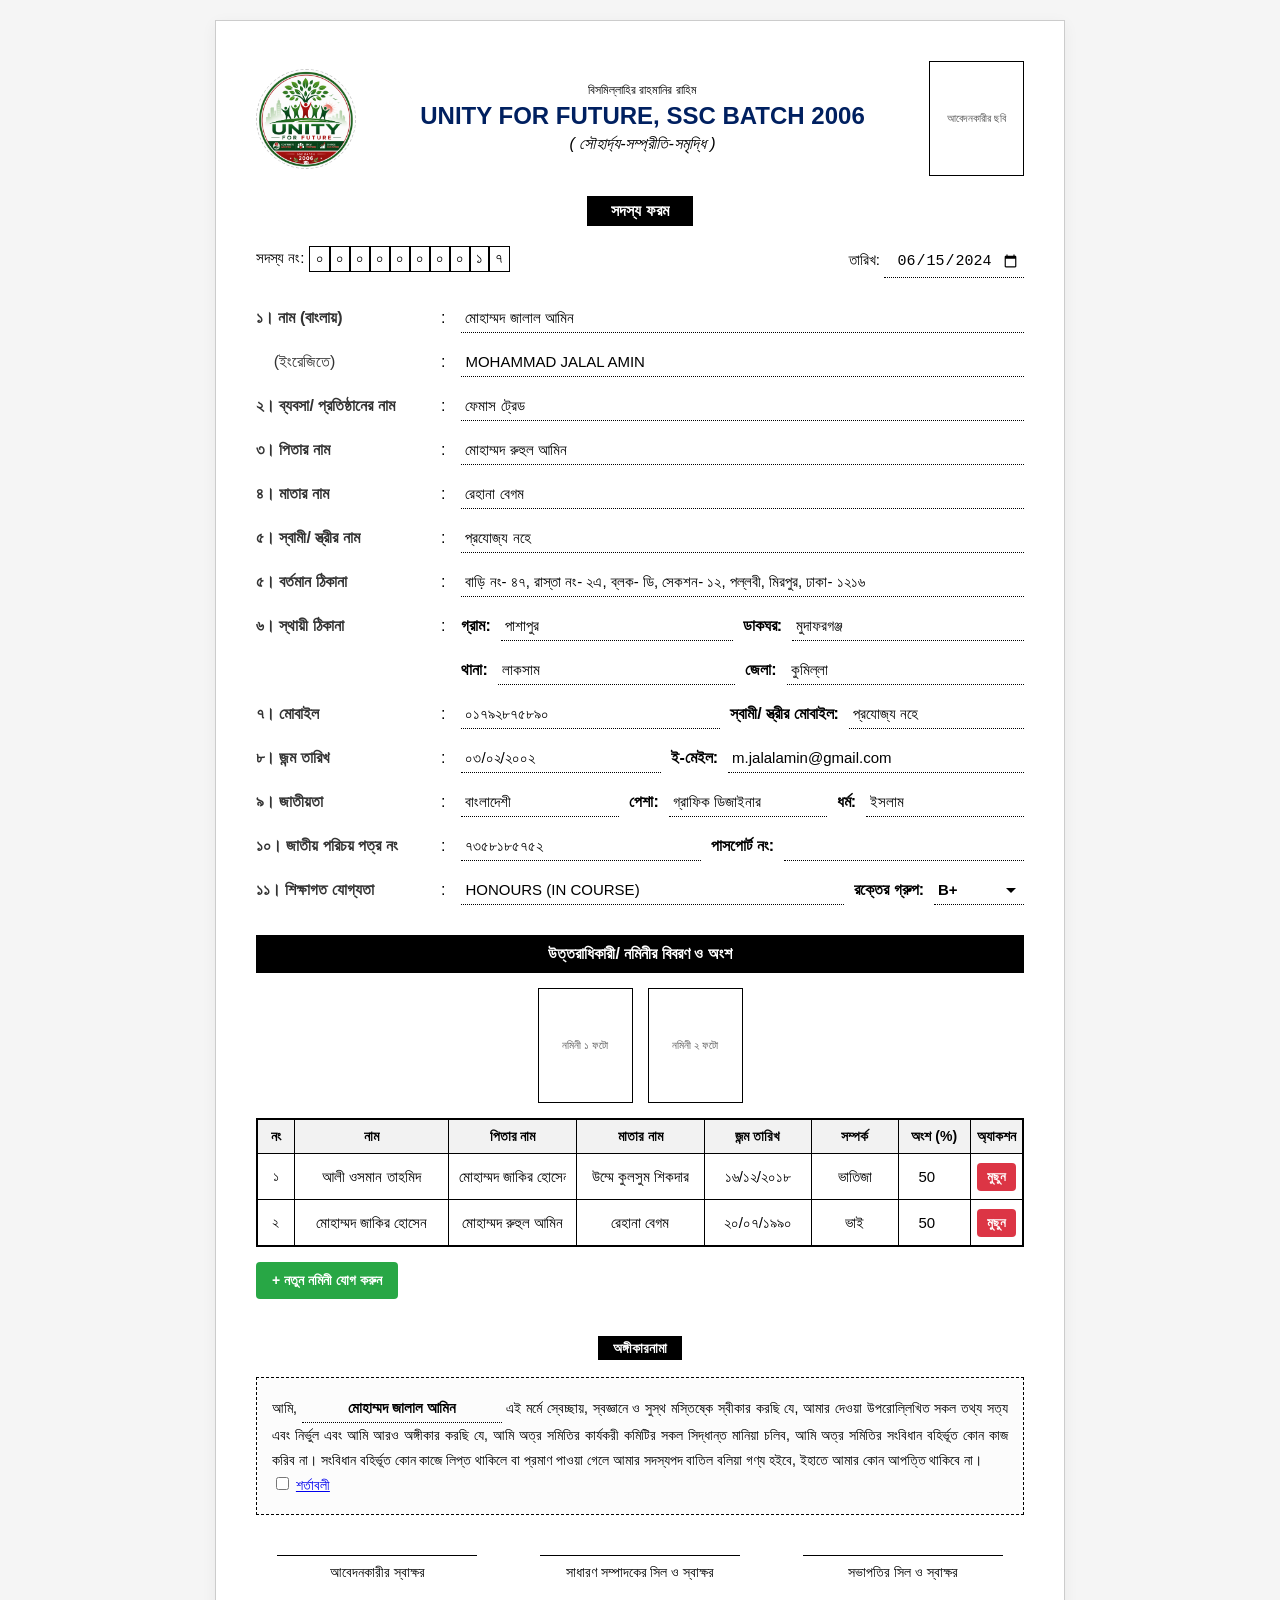
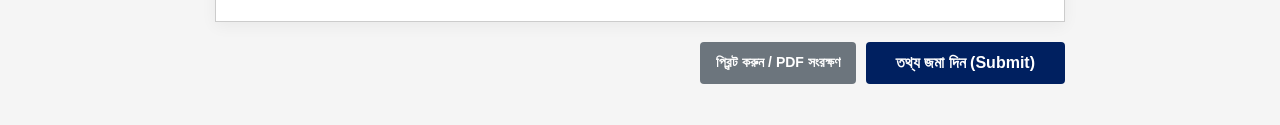
==== commit 85b31385: "Image file Name update" ====
--- a/index.html
+++ b/index.html
@@ -13,7 +13,7 @@
         
         <div class="header-wrapper">
             <div style="width: 100px; height: 100px; border-radius: 50%; border: 1px dashed #ccc; text-align: center; line-height: 100px; font-size: 12px; margin: 0 auto;">
-				<img style="width:100%; height:100%; border-radius:50%;" alt="Logo" src="Image/logo.png" />
+				<img style="width:100%; height:100%; border-radius:50%;" alt="Logo" src="https://whoisjakir.github.io/UFF-SSC-BATCH-2006/image/logo.png" />
 			</div>
             <div class="title-area">
                 <div style="font-size: 12px;">বিসমিল্লাহির রাহমানির রাহিম</div>
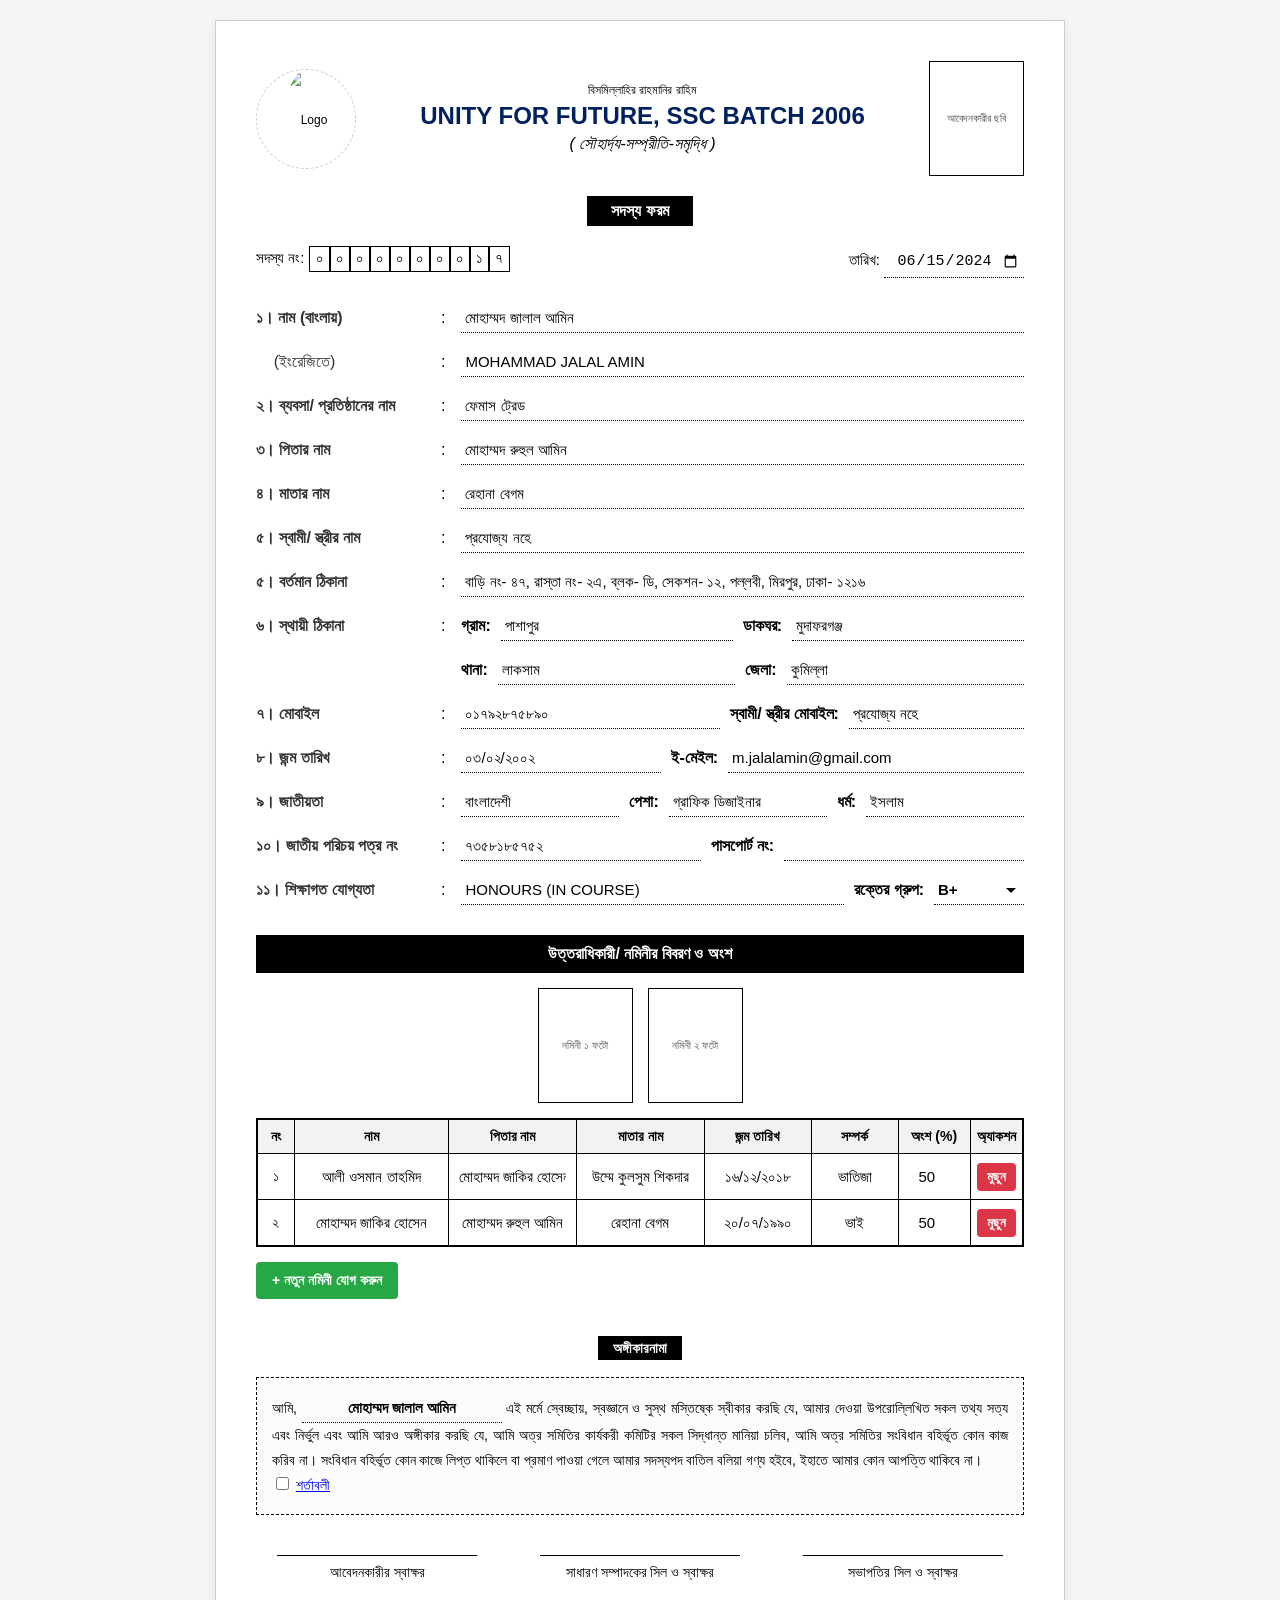
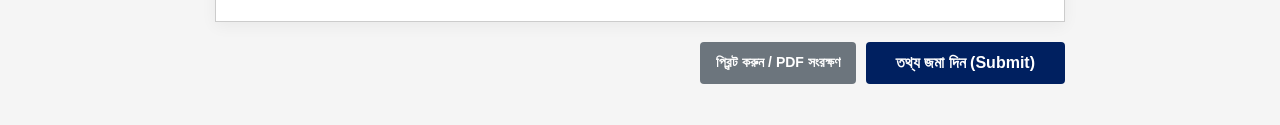
==== commit 8c4087dc: "Image file Name update" ====
--- a/index.html
+++ b/index.html
@@ -13,7 +13,7 @@
         
         <div class="header-wrapper">
             <div style="width: 100px; height: 100px; border-radius: 50%; border: 1px dashed #ccc; text-align: center; line-height: 100px; font-size: 12px; margin: 0 auto;">
-				<img style="width:100%; height:100%; border-radius:50%;" alt="Logo" src="https://whoisjakir.github.io/UFF-SSC-BATCH-2006/image/logo.png" />
+				<img style="width:100%; height:100%; border-radius:50%;" alt="Logo" src="https://github.com/whoisjakir/UFF-SSC-BATCH-2006/blob/gh-pages/image/logo.png?raw=true" />
 			</div>
             <div class="title-area">
                 <div style="font-size: 12px;">বিসমিল্লাহির রাহমানির রাহিম</div>
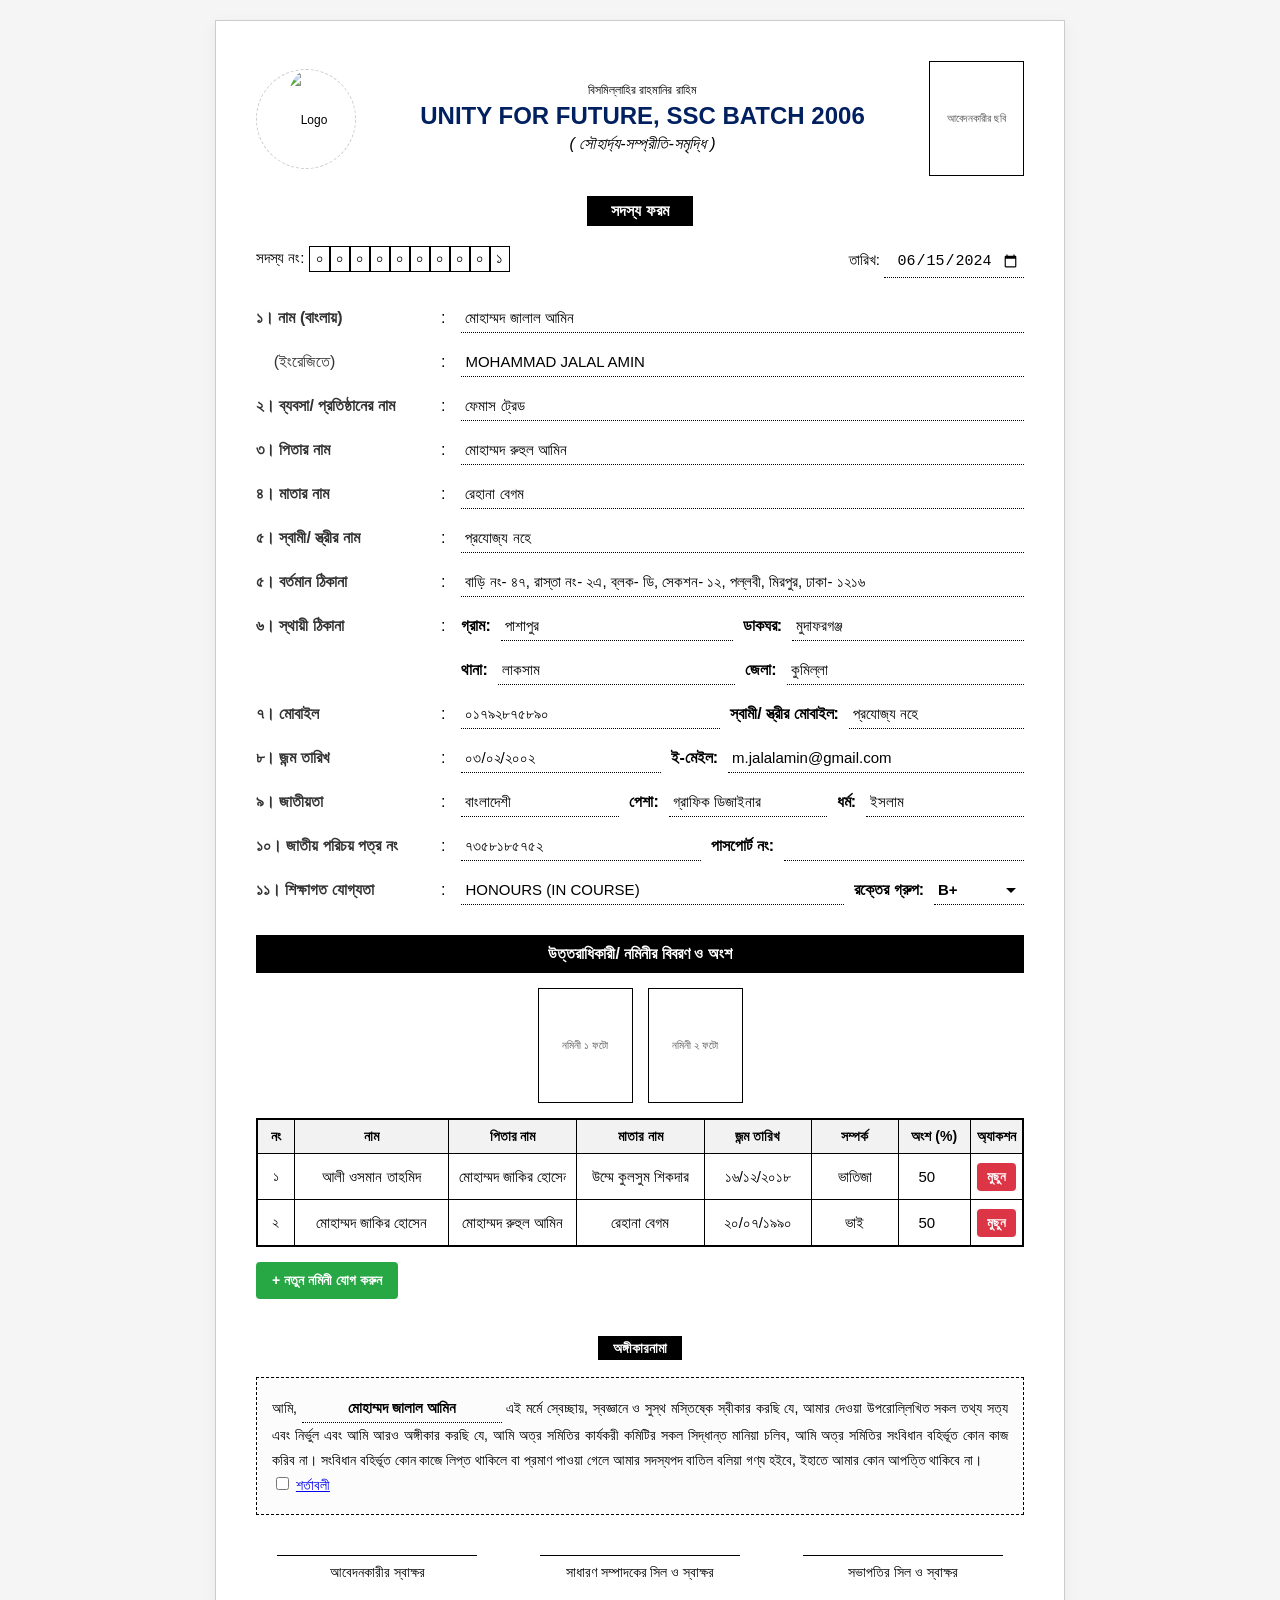
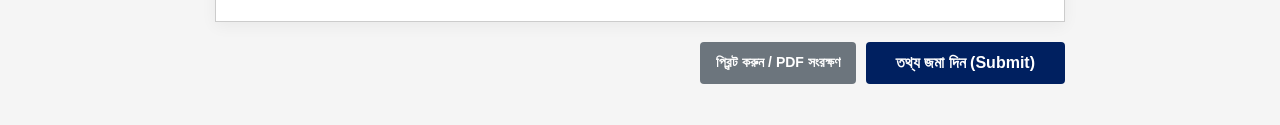
==== commit 647ac059: "Change greeting from 'Hello' to 'Goodbye'" ====
--- a/index.html
+++ b/index.html
@@ -32,7 +32,7 @@
         <div class="meta-row">
             <div>
                 সদস্য নং: 
-                <span class="digit-box">০</span><span class="digit-box">০</span><span class="digit-box">০</span><span class="digit-box">০</span><span class="digit-box">০</span><span class="digit-box">০</span><span class="digit-box">০</span><span class="digit-box">০</span><span class="digit-box">১</span><span class="digit-box">৭</span>
+                <span class="digit-box">০</span><span class="digit-box">০</span><span class="digit-box">০</span><span class="digit-box">০</span><span class="digit-box">০</span><span class="digit-box">০</span><span class="digit-box">০</span><span class="digit-box">০</span><span class="digit-box">০</span><span class="digit-box">১</span>
             </div>
             <div>
                 তারিখ: <input type="date" value="2024-06-15" style="width:140px; text-align:center; display:inline-block;">
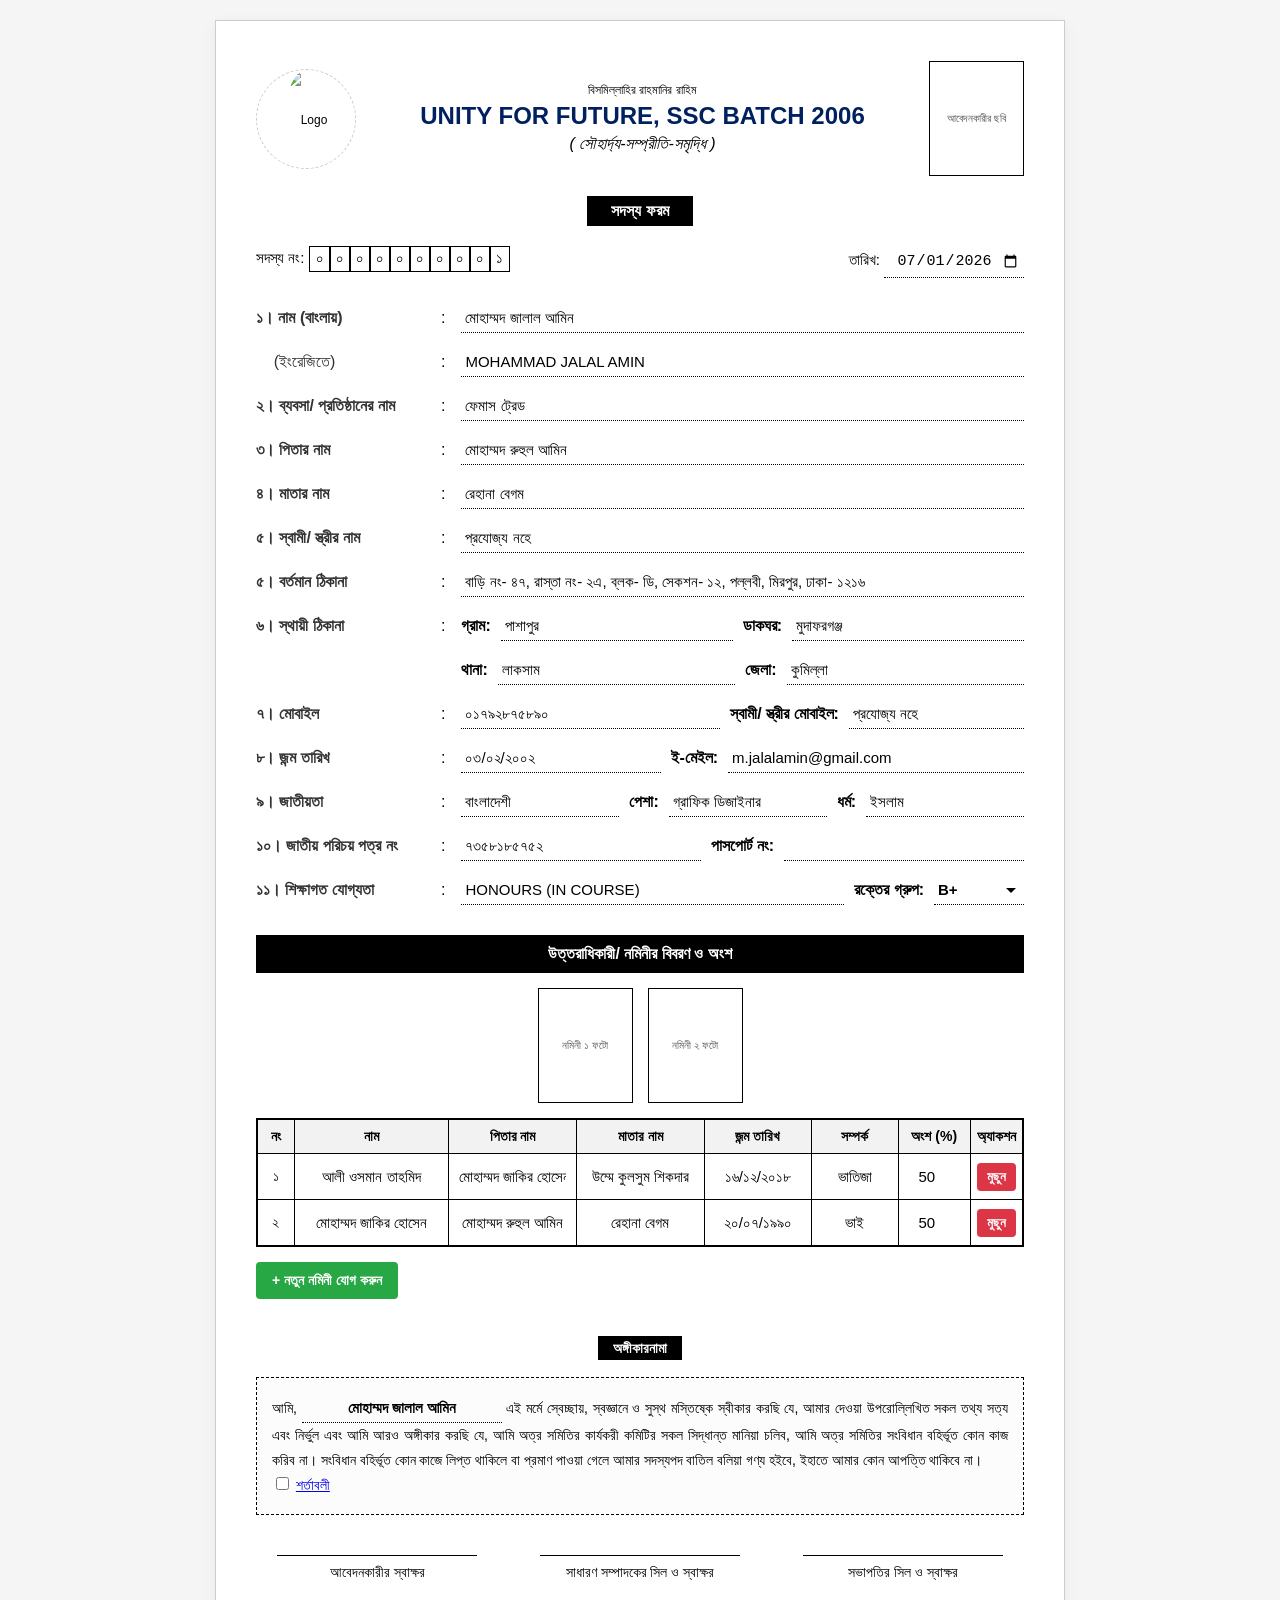
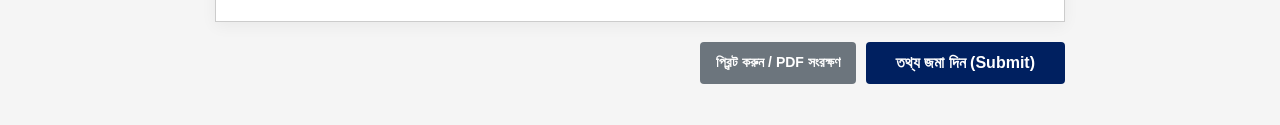
==== commit 5b19512c: "Update print statement from 'Hello' to 'Goodbye'" ====
--- a/index.html
+++ b/index.html
@@ -35,7 +35,7 @@
                 <span class="digit-box">০</span><span class="digit-box">০</span><span class="digit-box">০</span><span class="digit-box">০</span><span class="digit-box">০</span><span class="digit-box">০</span><span class="digit-box">০</span><span class="digit-box">০</span><span class="digit-box">০</span><span class="digit-box">১</span>
             </div>
             <div>
-                তারিখ: <input type="date" value="2024-06-15" style="width:140px; text-align:center; display:inline-block;">
+                তারিখ: <input type="date" value="2026-07-01" style="width:140px; text-align:center; display:inline-block;">
             </div>
         </div>
 
